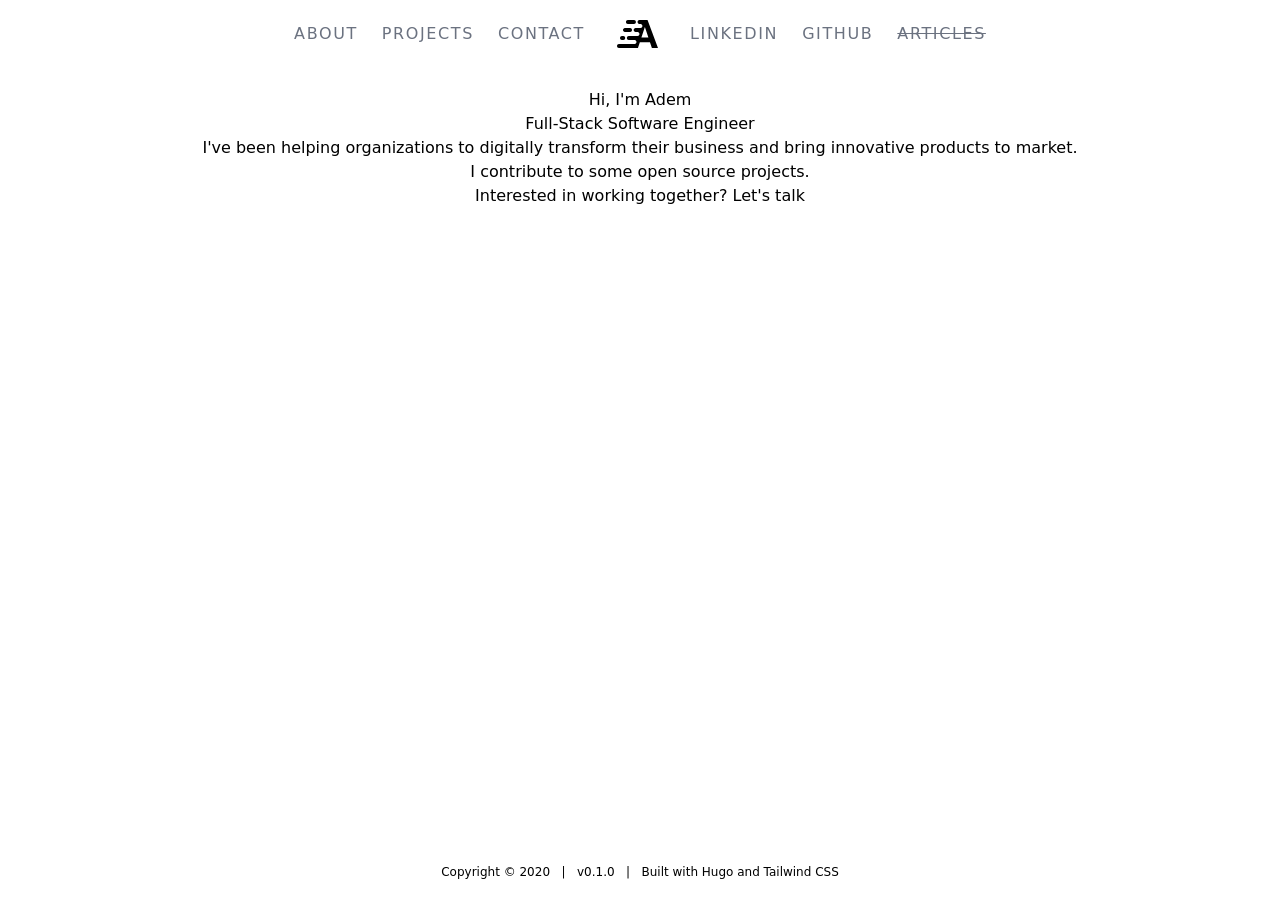
==== index.html @ ebc4188b "v0.1.0" ====
<!doctype html><html lang="en"><head><meta charset="utf-8"><link rel="icon" href="favicon.ico"><meta name="viewport" content="width=device-width,initial-scale=1,minimum-scale=1"><meta name="theme-color" content="#000000"><meta name="description" content="Adem Sabic"><meta name="keywords" content="adem sabic,full stack software developer,about,projects,contact"><title>Adem Sabic</title><link href="https://ademsa.github.io/css/styles.min.f334bb2140cdbf91c5ee153f9a6d416690849685df1a1e7cbfeb115c9ba08951.css" rel="stylesheet"></head><body class="h-screen bg-white flex flex-col"><div class="w-full max-w-7xl mx-auto p-5 bg-transparent flex flex-none text-center"><div class="flex flex-col sm:flex-row items-center mx-auto text-gray-500 md:tracking-widest font-light"><a href="/about" class="mx-3 my-2 sm:my-0 hover:text-black">ABOUT</a>
<a href="/projects" class="mx-3 my-2 sm:my-0 hover:text-black">PROJECTS</a>
<a href="/contact" class="mx-3 my-2 sm:my-0 hover:text-black">CONTACT</a>
<a href="/" class="mx-5 my-4 sm:my-0"><img src="/svg/author.svg" class="h-7"></a>
<a href="https://www.linkedin.com/in/ademsabic" class="mx-3 my-2 sm:my-0 hover:text-black">LINKEDIN</a>
<a href="https://www.github.com/ademsa" class="mx-3 my-2 sm:my-0 hover:text-black">GITHUB</a>
<span class="mx-3 my-2 sm:my-0 line-through">ARTICLES</span></div></div><div id="content" class="w-full mx-auto max-w-7xl flex flex-1"><div class="w-full mx-auto max-w-7xl p-5 bg-transparent flex flex-grow flex-col justify-center items-stretch text-center subpixel-antialiased"><p class="text-5xl sm:text-6xl md:text-8xl font-bold md:-mt-12">Hi, I'm Adem</p><p class="text-3xl font-light mt-5">Full-Stack Software Engineer</p><p class="text-xl font-light mt-5">I've been helping organizations to digitally transform their
business and bring innovative products to market.</p><p class="text-xl font-light mt-5">I contribute to some open source
<a href="/projects" class="font-bold underline">projects</a>.</p><p class="text-xl font-light mt-5">Interested in working together?
<a href="/contact" class="font-bold underline">Let's talk</a></p></div></div><div class="w-full max-w-7xl mx-auto p-5 bg-transparent flex flex-none flex-col text-center"><p class="text-xs">Copyright &copy; 2020 &nbsp; | &nbsp; v0.1.0
&nbsp; | &nbsp; Built with Hugo and Tailwind CSS</p></div></body></html>
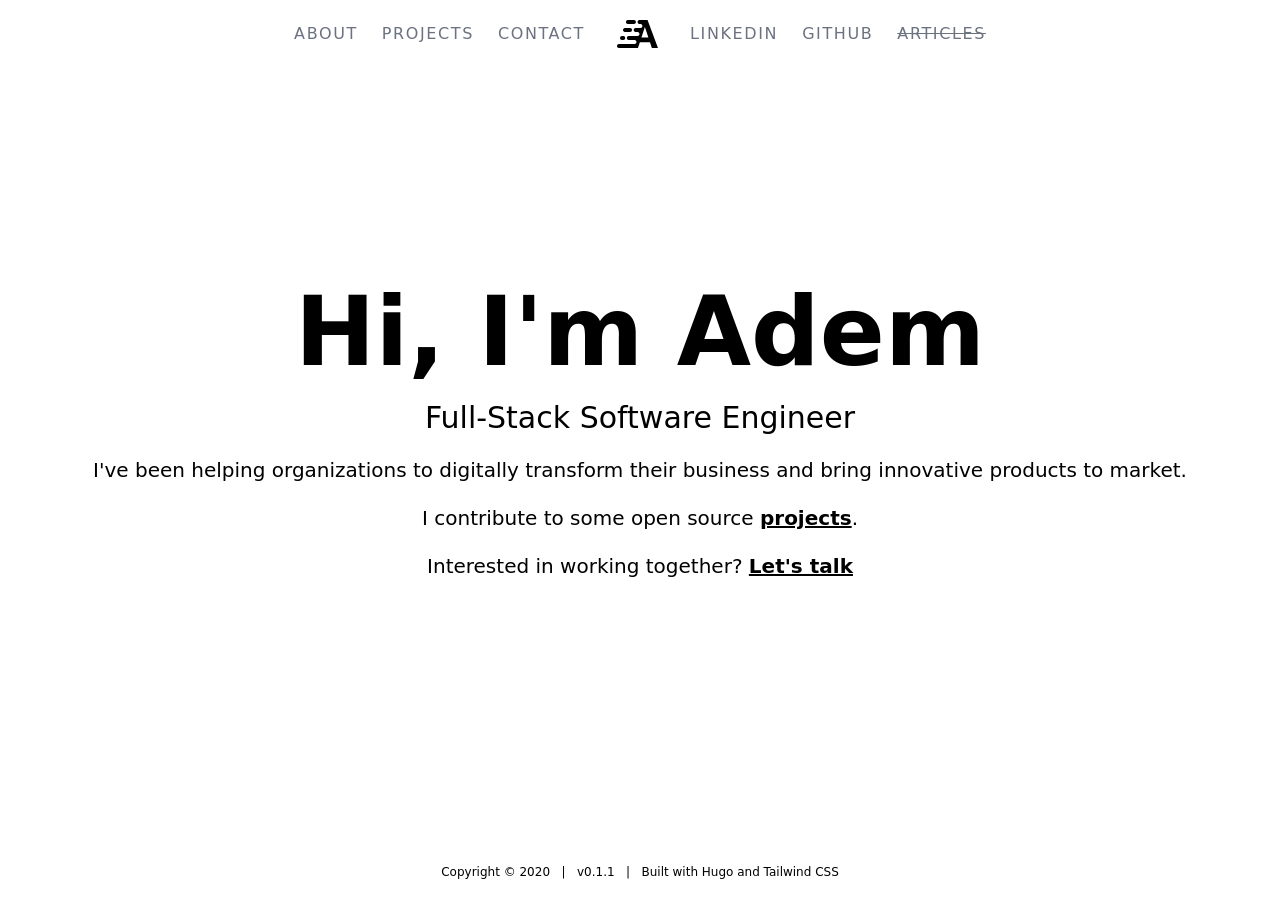
==== commit a1f5fe2b: "v0.1.1" ====
--- a/index.html
+++ b/index.html
@@ -1,4 +1,4 @@
-<!doctype html><html lang="en"><head><meta charset="utf-8"><link rel="icon" href="favicon.ico"><meta name="viewport" content="width=device-width,initial-scale=1,minimum-scale=1"><meta name="theme-color" content="#000000"><meta name="description" content="Adem Sabic"><meta name="keywords" content="adem sabic,full stack software developer,about,projects,contact"><title>Adem Sabic</title><link href="https://ademsa.github.io/css/styles.min.f334bb2140cdbf91c5ee153f9a6d416690849685df1a1e7cbfeb115c9ba08951.css" rel="stylesheet"></head><body class="h-screen bg-white flex flex-col"><div class="w-full max-w-7xl mx-auto p-5 bg-transparent flex flex-none text-center"><div class="flex flex-col sm:flex-row items-center mx-auto text-gray-500 md:tracking-widest font-light"><a href="/about" class="mx-3 my-2 sm:my-0 hover:text-black">ABOUT</a>
+<!doctype html><html lang="en"><head><meta charset="utf-8"><link rel="icon" href="favicon.ico"><meta name="viewport" content="width=device-width,initial-scale=1,minimum-scale=1"><meta name="theme-color" content="#000000"><meta name="description" content="Adem Sabic"><meta name="keywords" content="adem sabic,full stack software developer,about,projects,contact"><title>Adem Sabic</title><link href="https://ademsa.github.io/css/styles.min.e41a51ebc864a9df2d4088678a17743a2b8b5ba1e27aa734ebe67924ce6e226d.css" rel="stylesheet"></head><body class="h-screen bg-white flex flex-col"><div class="w-full max-w-7xl mx-auto p-5 bg-transparent flex flex-none text-center"><div class="flex flex-col sm:flex-row items-center mx-auto text-gray-500 md:tracking-widest font-light"><a href="/about" class="mx-3 my-2 sm:my-0 hover:text-black">ABOUT</a>
 <a href="/projects" class="mx-3 my-2 sm:my-0 hover:text-black">PROJECTS</a>
 <a href="/contact" class="mx-3 my-2 sm:my-0 hover:text-black">CONTACT</a>
 <a href="/" class="mx-5 my-4 sm:my-0"><img src="/svg/author.svg" class="h-7"></a>
@@ -7,5 +7,5 @@
 <span class="mx-3 my-2 sm:my-0 line-through">ARTICLES</span></div></div><div id="content" class="w-full mx-auto max-w-7xl flex flex-1"><div class="w-full mx-auto max-w-7xl p-5 bg-transparent flex flex-grow flex-col justify-center items-stretch text-center subpixel-antialiased"><p class="text-5xl sm:text-6xl md:text-8xl font-bold md:-mt-12">Hi, I'm Adem</p><p class="text-3xl font-light mt-5">Full-Stack Software Engineer</p><p class="text-xl font-light mt-5">I've been helping organizations to digitally transform their
 business and bring innovative products to market.</p><p class="text-xl font-light mt-5">I contribute to some open source
 <a href="/projects" class="font-bold underline">projects</a>.</p><p class="text-xl font-light mt-5">Interested in working together?
-<a href="/contact" class="font-bold underline">Let's talk</a></p></div></div><div class="w-full max-w-7xl mx-auto p-5 bg-transparent flex flex-none flex-col text-center"><p class="text-xs">Copyright &copy; 2020 &nbsp; | &nbsp; v0.1.0
+<a href="/contact" class="font-bold underline">Let's talk</a></p></div></div><div class="w-full max-w-7xl mx-auto p-5 bg-transparent flex flex-none flex-col text-center"><p class="text-xs">Copyright &copy; 2020 &nbsp; | &nbsp; v0.1.1
 &nbsp; | &nbsp; Built with Hugo and Tailwind CSS</p></div></body></html>
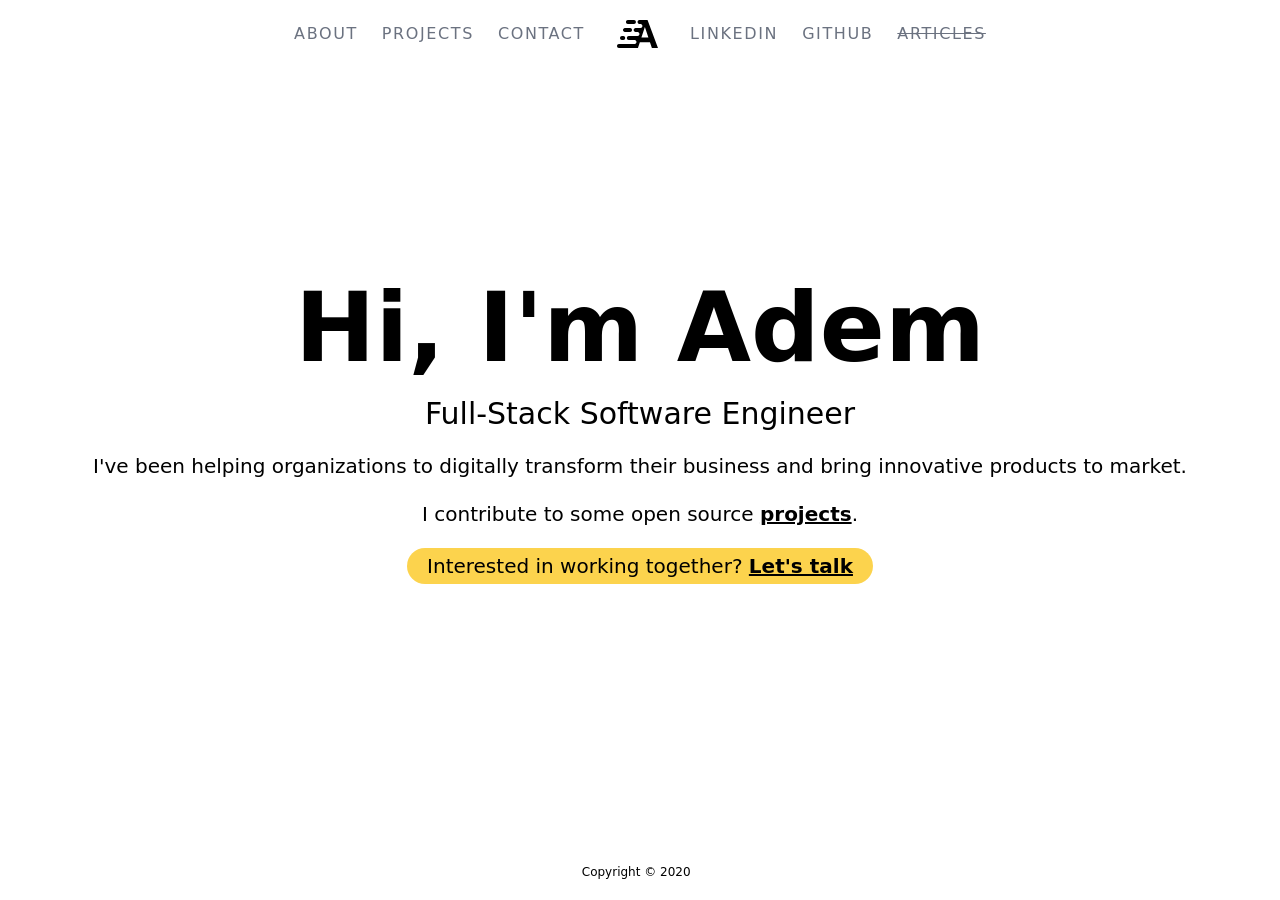
==== commit 955b7018: "UI changes * Simplified footer text * Corrected some bugs related to  responsive design * Other mino" ====
--- a/index.html
+++ b/index.html
@@ -1,11 +1,10 @@
-<!doctype html><html lang="en"><head><meta charset="utf-8"><link rel="icon" href="favicon.ico"><meta name="viewport" content="width=device-width,initial-scale=1,minimum-scale=1"><meta name="theme-color" content="#000000"><meta name="description" content="Adem Sabic"><meta name="keywords" content="adem sabic,full stack software developer,about,projects,contact"><title>Adem Sabic</title><link href="https://ademsa.github.io/css/styles.min.e41a51ebc864a9df2d4088678a17743a2b8b5ba1e27aa734ebe67924ce6e226d.css" rel="stylesheet"></head><body class="h-screen bg-white flex flex-col"><div class="w-full max-w-7xl mx-auto p-5 bg-transparent flex flex-none text-center"><div class="flex flex-col sm:flex-row items-center mx-auto text-gray-500 md:tracking-widest font-light"><a href="/about" class="mx-3 my-2 sm:my-0 hover:text-black">ABOUT</a>
+<!doctype html><html lang="en"><head><meta charset="utf-8"><link rel="icon" href="favicon.ico"><meta name="viewport" content="width=device-width,initial-scale=1,minimum-scale=1"><meta name="theme-color" content="#000000"><meta name="description" content="Adem Sabic"><meta name="keywords" content="adem sabic,full stack software developer,about,projects,contact"><title>Adem Sabic</title><link href="https://ademsa.github.io/css/tw.styles.min.c3ff2c440156705c81fa03c41f39714c414bdad0670f2b4862f71f09943fcbc0.css" rel="stylesheet"><link href="https://ademsa.github.io/css/styles.min.e3b0c44298fc1c149afbf4c8996fb92427ae41e4649b934ca495991b7852b855.css" rel="stylesheet"></head><body class="h-screen bg-white flex flex-col"><div class="w-full mx-auto p-5 bg-transparent text-center"><div class="flex flex-col sm:flex-row items-center justify-center mx-auto text-gray-500 md:tracking-widest font-light"><a href="/about" class="mx-3 my-2 sm:my-0 hover:text-black">ABOUT</a>
 <a href="/projects" class="mx-3 my-2 sm:my-0 hover:text-black">PROJECTS</a>
 <a href="/contact" class="mx-3 my-2 sm:my-0 hover:text-black">CONTACT</a>
-<a href="/" class="mx-5 my-4 sm:my-0"><img src="/svg/author.svg" class="h-7"></a>
+<a href="/" class="mx-5 my-4 sm:my-0"><img src="/svg/author.svg" class="h-7 mx-auto"></a>
 <a href="https://www.linkedin.com/in/ademsabic" class="mx-3 my-2 sm:my-0 hover:text-black">LINKEDIN</a>
 <a href="https://www.github.com/ademsa" class="mx-3 my-2 sm:my-0 hover:text-black">GITHUB</a>
-<span class="mx-3 my-2 sm:my-0 line-through">ARTICLES</span></div></div><div id="content" class="w-full mx-auto max-w-7xl flex flex-1"><div class="w-full mx-auto max-w-7xl p-5 bg-transparent flex flex-grow flex-col justify-center items-stretch text-center subpixel-antialiased"><p class="text-5xl sm:text-6xl md:text-8xl font-bold md:-mt-12">Hi, I'm Adem</p><p class="text-3xl font-light mt-5">Full-Stack Software Engineer</p><p class="text-xl font-light mt-5">I've been helping organizations to digitally transform their
+<span class="mx-3 my-2 sm:my-0 line-through">ARTICLES</span></div></div><div id="content" class="w-full mx-auto flex flex-col flex-grow flex-shrink-0"><div class="w-full mx-auto p-5 bg-transparent flex flex-grow flex-col justify-center items-stretch text-center subpixel-antialiased"><p class="text-5xl sm:text-6xl md:text-8xl font-bold md:-mt-12">Hi, I'm Adem</p><p class="text-3xl font-light mt-5">Full-Stack Software Engineer</p><p class="text-xl font-light mt-5">I've been helping organizations to digitally transform their
 business and bring innovative products to market.</p><p class="text-xl font-light mt-5">I contribute to some open source
-<a href="/projects" class="font-bold underline">projects</a>.</p><p class="text-xl font-light mt-5">Interested in working together?
-<a href="/contact" class="font-bold underline">Let's talk</a></p></div></div><div class="w-full max-w-7xl mx-auto p-5 bg-transparent flex flex-none flex-col text-center"><p class="text-xs">Copyright &copy; 2020 &nbsp; | &nbsp; v0.1.1
-&nbsp; | &nbsp; Built with Hugo and Tailwind CSS</p></div></body></html>+<a href="/projects" class="font-bold underline">projects</a>.</p><p class="text-xl font-light mt-5 px-5 py-1 bg-yellow-300 rounded-full max-w-prose mx-auto">Interested in working together?
+<a href="/contact" class="font-bold underline">Let's talk</a></p></div></div><div class="w-full mx-auto p-5 bg-transparent text-center"><p class="text-xs">Copyright &copy; 2020 &nbsp;</p></div></body></html>
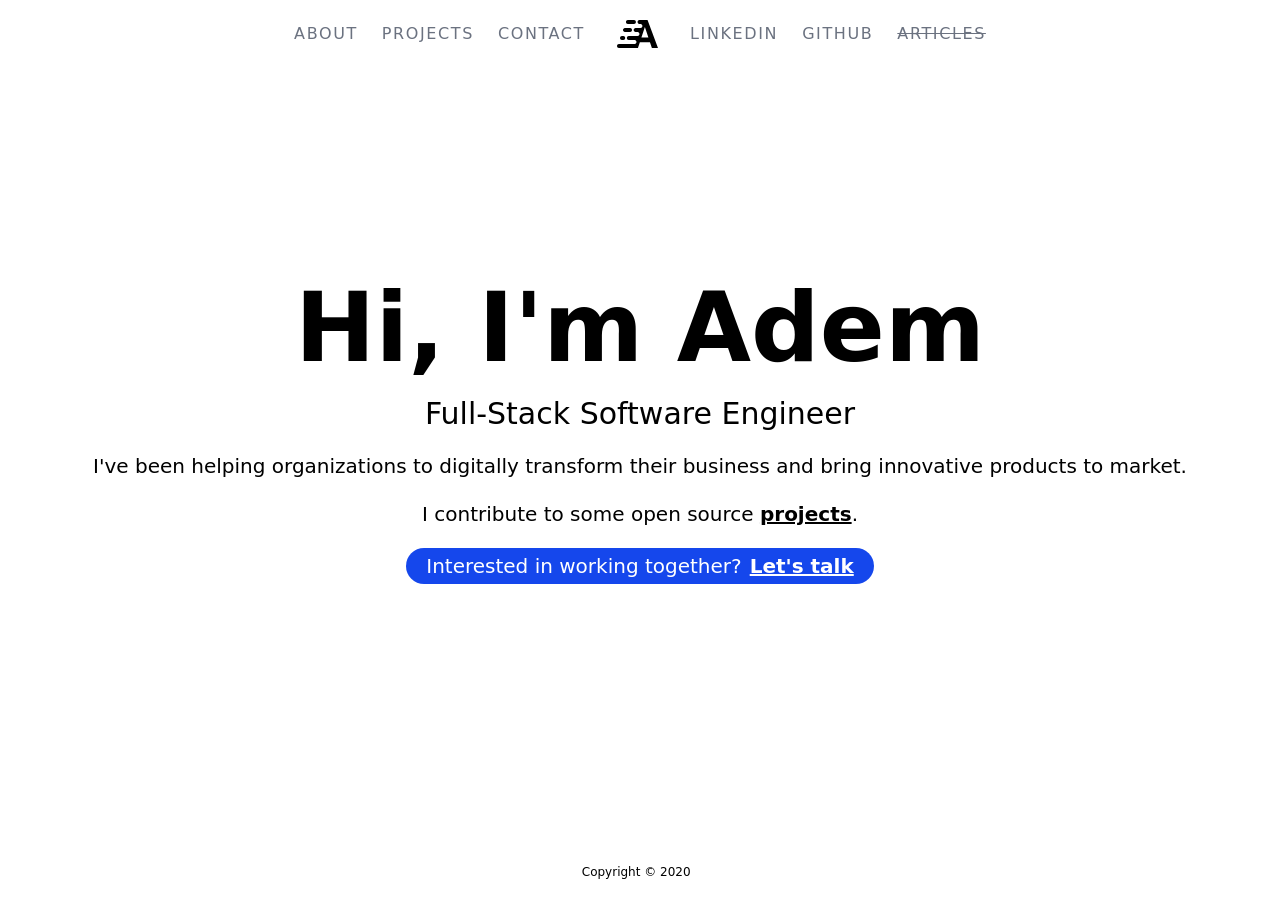
==== commit 24b3cea7: "Updated responsive design and modified color scheme" ====
--- a/index.html
+++ b/index.html
@@ -1,4 +1,4 @@
-<!doctype html><html lang="en"><head><meta charset="utf-8"><link rel="icon" href="favicon.ico"><meta name="viewport" content="width=device-width,initial-scale=1,minimum-scale=1"><meta name="theme-color" content="#000000"><meta name="description" content="Adem Sabic"><meta name="keywords" content="adem sabic,full stack software developer,about,projects,contact"><title>Adem Sabic</title><link href="https://ademsa.github.io/css/tw.styles.min.c3ff2c440156705c81fa03c41f39714c414bdad0670f2b4862f71f09943fcbc0.css" rel="stylesheet"><link href="https://ademsa.github.io/css/styles.min.e3b0c44298fc1c149afbf4c8996fb92427ae41e4649b934ca495991b7852b855.css" rel="stylesheet"></head><body class="h-screen bg-white flex flex-col"><div class="w-full mx-auto p-5 bg-transparent text-center"><div class="flex flex-col sm:flex-row items-center justify-center mx-auto text-gray-500 md:tracking-widest font-light"><a href="/about" class="mx-3 my-2 sm:my-0 hover:text-black">ABOUT</a>
+<!doctype html><html lang="en"><head><meta charset="utf-8"><link rel="icon" href="favicon.ico"><meta name="viewport" content="width=device-width,initial-scale=1,minimum-scale=1"><meta name="theme-color" content="#000000"><meta name="description" content="Adem Sabic"><meta name="keywords" content="adem sabic,full stack software developer,about,projects,contact"><title>Adem Sabic</title><link href="https://ademsa.github.io/css/tw.styles.min.3030c58d78eedfcda4813476cc3790a5efa96cae9b5388434ad31d24d6999065.css" rel="stylesheet"><link href="https://ademsa.github.io/css/styles.min.e3b0c44298fc1c149afbf4c8996fb92427ae41e4649b934ca495991b7852b855.css" rel="stylesheet"></head><body class="h-screen bg-white flex flex-col"><div class="w-full mx-auto p-5 bg-transparent text-center"><div class="flex flex-col sm:flex-row items-center justify-center mx-auto text-gray-500 md:tracking-widest font-light"><a href="/about" class="mx-3 my-2 sm:my-0 hover:text-black">ABOUT</a>
 <a href="/projects" class="mx-3 my-2 sm:my-0 hover:text-black">PROJECTS</a>
 <a href="/contact" class="mx-3 my-2 sm:my-0 hover:text-black">CONTACT</a>
 <a href="/" class="mx-5 my-4 sm:my-0"><img src="/svg/author.svg" class="h-7 mx-auto"></a>
@@ -6,5 +6,5 @@
 <a href="https://www.github.com/ademsa" class="mx-3 my-2 sm:my-0 hover:text-black">GITHUB</a>
 <span class="mx-3 my-2 sm:my-0 line-through">ARTICLES</span></div></div><div id="content" class="w-full mx-auto flex flex-col flex-grow flex-shrink-0"><div class="w-full mx-auto p-5 bg-transparent flex flex-grow flex-col justify-center items-stretch text-center subpixel-antialiased"><p class="text-5xl sm:text-6xl md:text-8xl font-bold md:-mt-12">Hi, I'm Adem</p><p class="text-3xl font-light mt-5">Full-Stack Software Engineer</p><p class="text-xl font-light mt-5">I've been helping organizations to digitally transform their
 business and bring innovative products to market.</p><p class="text-xl font-light mt-5">I contribute to some open source
-<a href="/projects" class="font-bold underline">projects</a>.</p><p class="text-xl font-light mt-5 px-5 py-1 bg-yellow-300 rounded-full max-w-prose mx-auto">Interested in working together?
-<a href="/contact" class="font-bold underline">Let's talk</a></p></div></div><div class="w-full mx-auto p-5 bg-transparent text-center"><p class="text-xs">Copyright &copy; 2020 &nbsp;</p></div></body></html>+<a href="/projects" class="font-bold underline">projects</a>.</p><p class="sm:text-base md:text-xl font-light mt-5 px-5 py-1 bg-primary text-white rounded-full max-w-prose mx-auto flex flex-wrap justify-center"><span>Interested in working together?</span>
+<a href="/contact" class="ml-2 font-bold underline">Let's talk</a></p></div></div><div class="w-full mx-auto p-5 bg-transparent text-center"><p class="text-xs">Copyright &copy; 2020 &nbsp;</p></div></body></html>
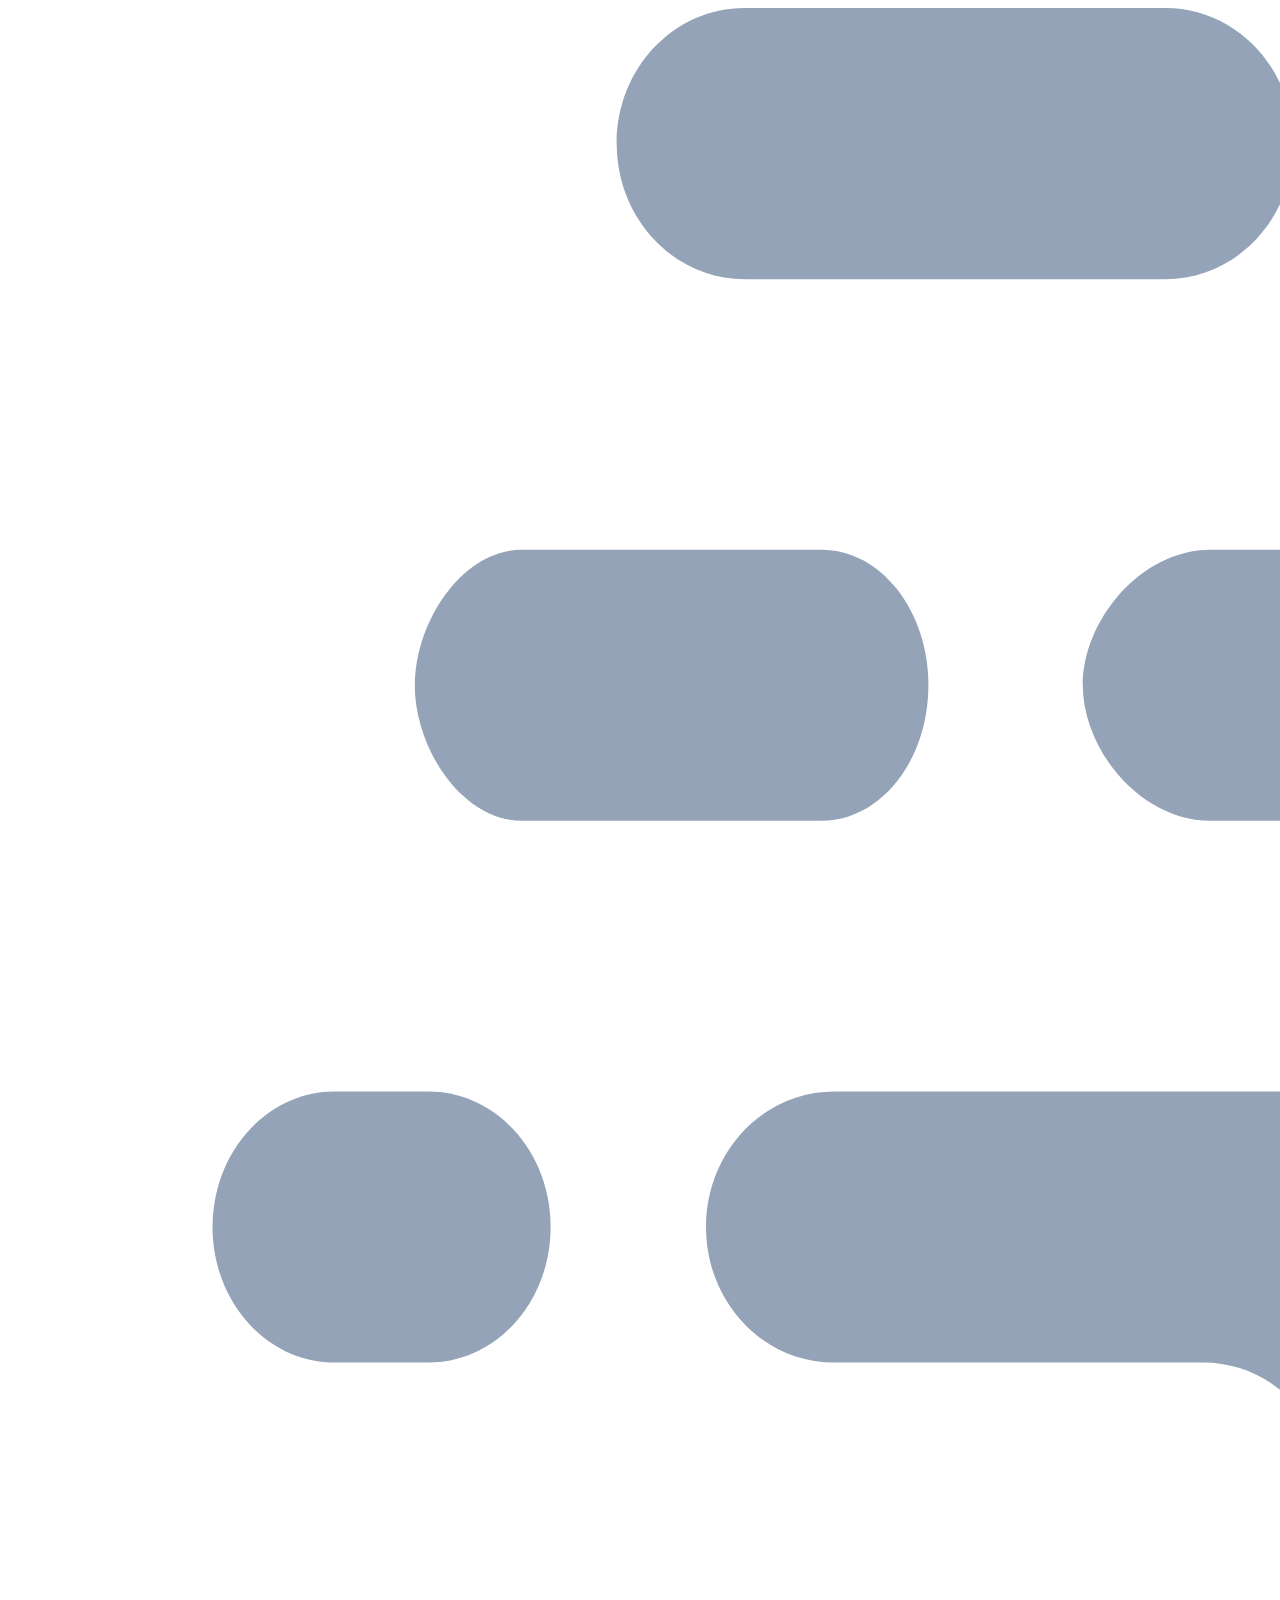
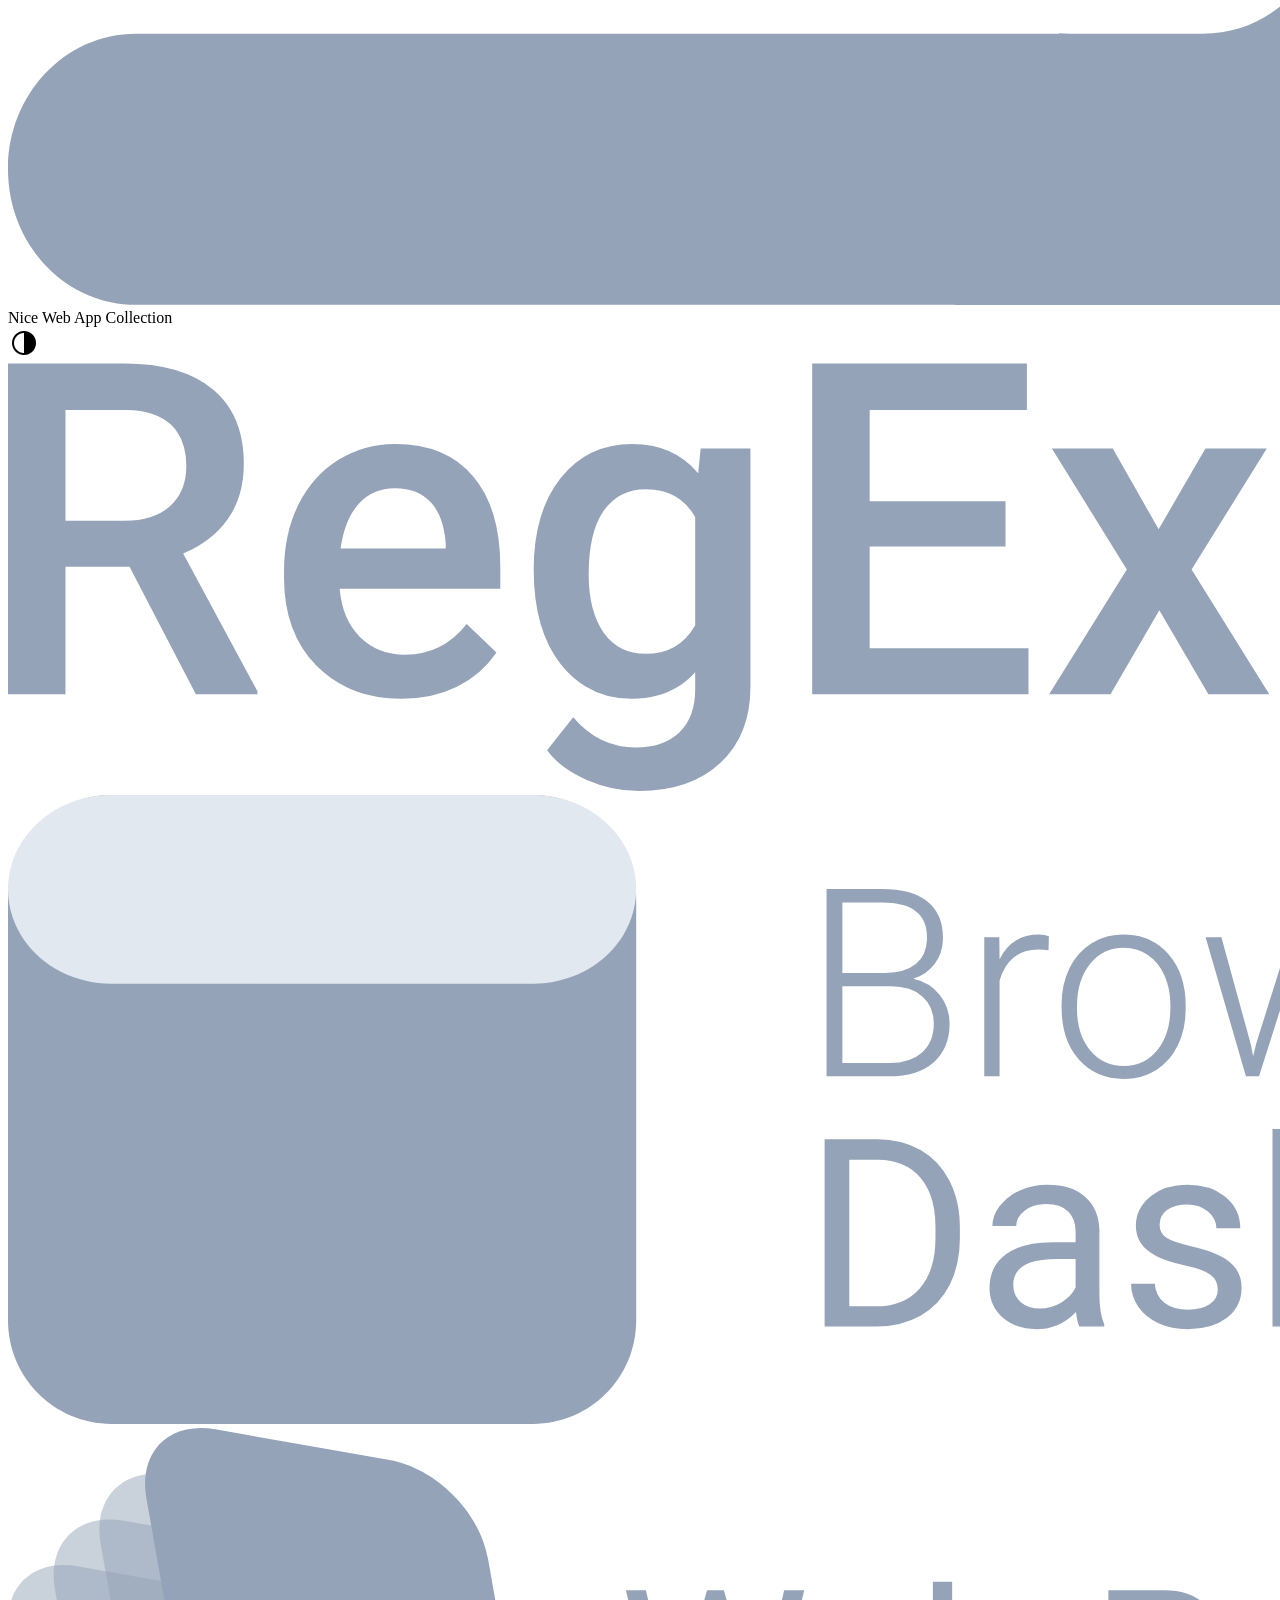
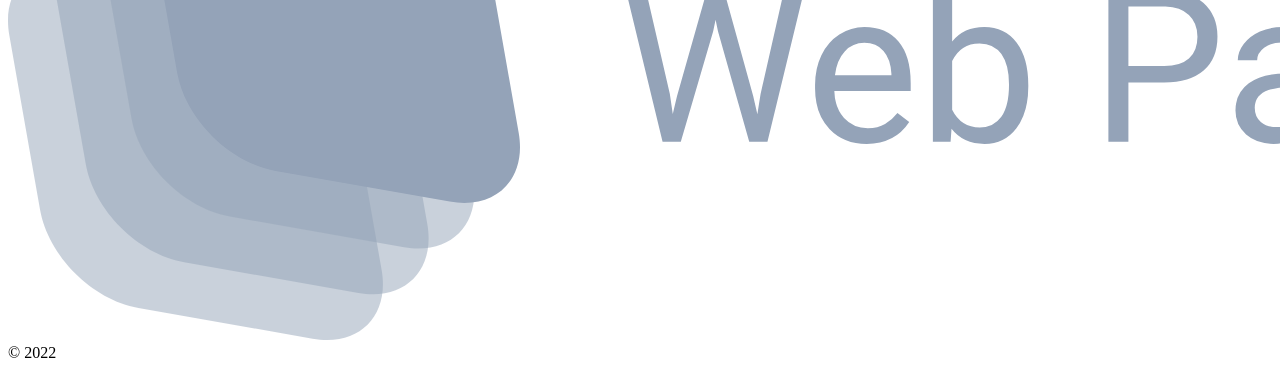
==== commit cc5d7cd3: "1.0.0" ====
--- a/index.html
+++ b/index.html
@@ -1,10 +1 @@
-<!doctype html><html lang="en"><head><meta charset="utf-8"><link rel="icon" href="favicon.ico"><meta name="viewport" content="width=device-width,initial-scale=1,minimum-scale=1"><meta name="theme-color" content="#000000"><meta name="description" content="Adem Sabic"><meta name="keywords" content="adem sabic,full stack software developer,about,projects,contact"><title>Adem Sabic</title><link href="https://ademsa.github.io/css/tw.styles.min.3030c58d78eedfcda4813476cc3790a5efa96cae9b5388434ad31d24d6999065.css" rel="stylesheet"><link href="https://ademsa.github.io/css/styles.min.e3b0c44298fc1c149afbf4c8996fb92427ae41e4649b934ca495991b7852b855.css" rel="stylesheet"></head><body class="h-screen bg-white flex flex-col"><div class="w-full mx-auto p-5 bg-transparent text-center"><div class="flex flex-col sm:flex-row items-center justify-center mx-auto text-gray-500 md:tracking-widest font-light"><a href="/about" class="mx-3 my-2 sm:my-0 hover:text-black">ABOUT</a>
-<a href="/projects" class="mx-3 my-2 sm:my-0 hover:text-black">PROJECTS</a>
-<a href="/contact" class="mx-3 my-2 sm:my-0 hover:text-black">CONTACT</a>
-<a href="/" class="mx-5 my-4 sm:my-0"><img src="/svg/author.svg" class="h-7 mx-auto"></a>
-<a href="https://www.linkedin.com/in/ademsabic" class="mx-3 my-2 sm:my-0 hover:text-black">LINKEDIN</a>
-<a href="https://www.github.com/ademsa" class="mx-3 my-2 sm:my-0 hover:text-black">GITHUB</a>
-<span class="mx-3 my-2 sm:my-0 line-through">ARTICLES</span></div></div><div id="content" class="w-full mx-auto flex flex-col flex-grow flex-shrink-0"><div class="w-full mx-auto p-5 bg-transparent flex flex-grow flex-col justify-center items-stretch text-center subpixel-antialiased"><p class="text-5xl sm:text-6xl md:text-8xl font-bold md:-mt-12">Hi, I'm Adem</p><p class="text-3xl font-light mt-5">Full-Stack Software Engineer</p><p class="text-xl font-light mt-5">I've been helping organizations to digitally transform their
-business and bring innovative products to market.</p><p class="text-xl font-light mt-5">I contribute to some open source
-<a href="/projects" class="font-bold underline">projects</a>.</p><p class="sm:text-base md:text-xl font-light mt-5 px-5 py-1 bg-primary text-white rounded-full max-w-prose mx-auto flex flex-wrap justify-center"><span>Interested in working together?</span>
-<a href="/contact" class="ml-2 font-bold underline">Let's talk</a></p></div></div><div class="w-full mx-auto p-5 bg-transparent text-center"><p class="text-xs">Copyright &copy; 2020 &nbsp;</p></div></body></html>+<!doctype html><html lang=en><head><meta charset=utf-8><link rel=icon href=/favicon.ico><meta name=viewport content="width=device-width,initial-scale=1,minimum-scale=1"><meta name=theme-color content="#000000"><meta name=description content="Nice Web App"><meta name=keywords content="nice web app,collection of useful apps"><title>Nice Web App</title><link rel=stylesheet href=https://niceweb.app/style.css><link defer rel=stylesheet href=/css/line-awesome.min.css><script defer src=/js/darkmode.js></script></head><body class="h-screen w-screen flex flex-col bg-slate-50 text-slate-700 dark:bg-slate-800 dark:text-slate-50"><div class="flex flex-row text-left"><a href=https://ademsabic.com class="basis-1/3 pl-5 pt-5"><img src=/svg/logo.svg class="w-8 object-center inline"></a><div class="basis-1/3 pt-5 text-center text-xl sm:text-3xl font-extralight bg-clip-text text-transparent bg-gradient-to-r from-emerald-500 to-green-500">Nice Web App Collection</div><div class="basis-1/3 text-right"><i class="las la-2x la-adjust text-slate-400 cursor-pointer hover:text-slate-600 hover:dark:text-emerald-400 mr-5 mt-5" onclick=switchMode()></i></div></div><div id=content class=grow><div class="h-full flex flex-row content-center justify-center align-middle"><div class="w-96 text-center self-center p-10"><a href=https://niceweb.app/regex360 target=_blank><img src=/svg/regex360.svg></a></div><div class="w-96 text-center self-center p-10"><a href=https://niceweb.app/browser-dashboard target=_blank><img src=/svg/browser-dashboard.svg></a></div><div class="w-96 text-center self-center p-10"><a href=https://niceweb.app/web-page-data target=_blank><img src=/svg/web-page-data.svg></a></div></div></div><div class="flex flex-row text-center"><div class="block basis-full text-center pb-5 text-base"><div class="text-sm text-slate-400 pr-2"><span class=inline>&copy; 2022</span></div></div></div></body></html>
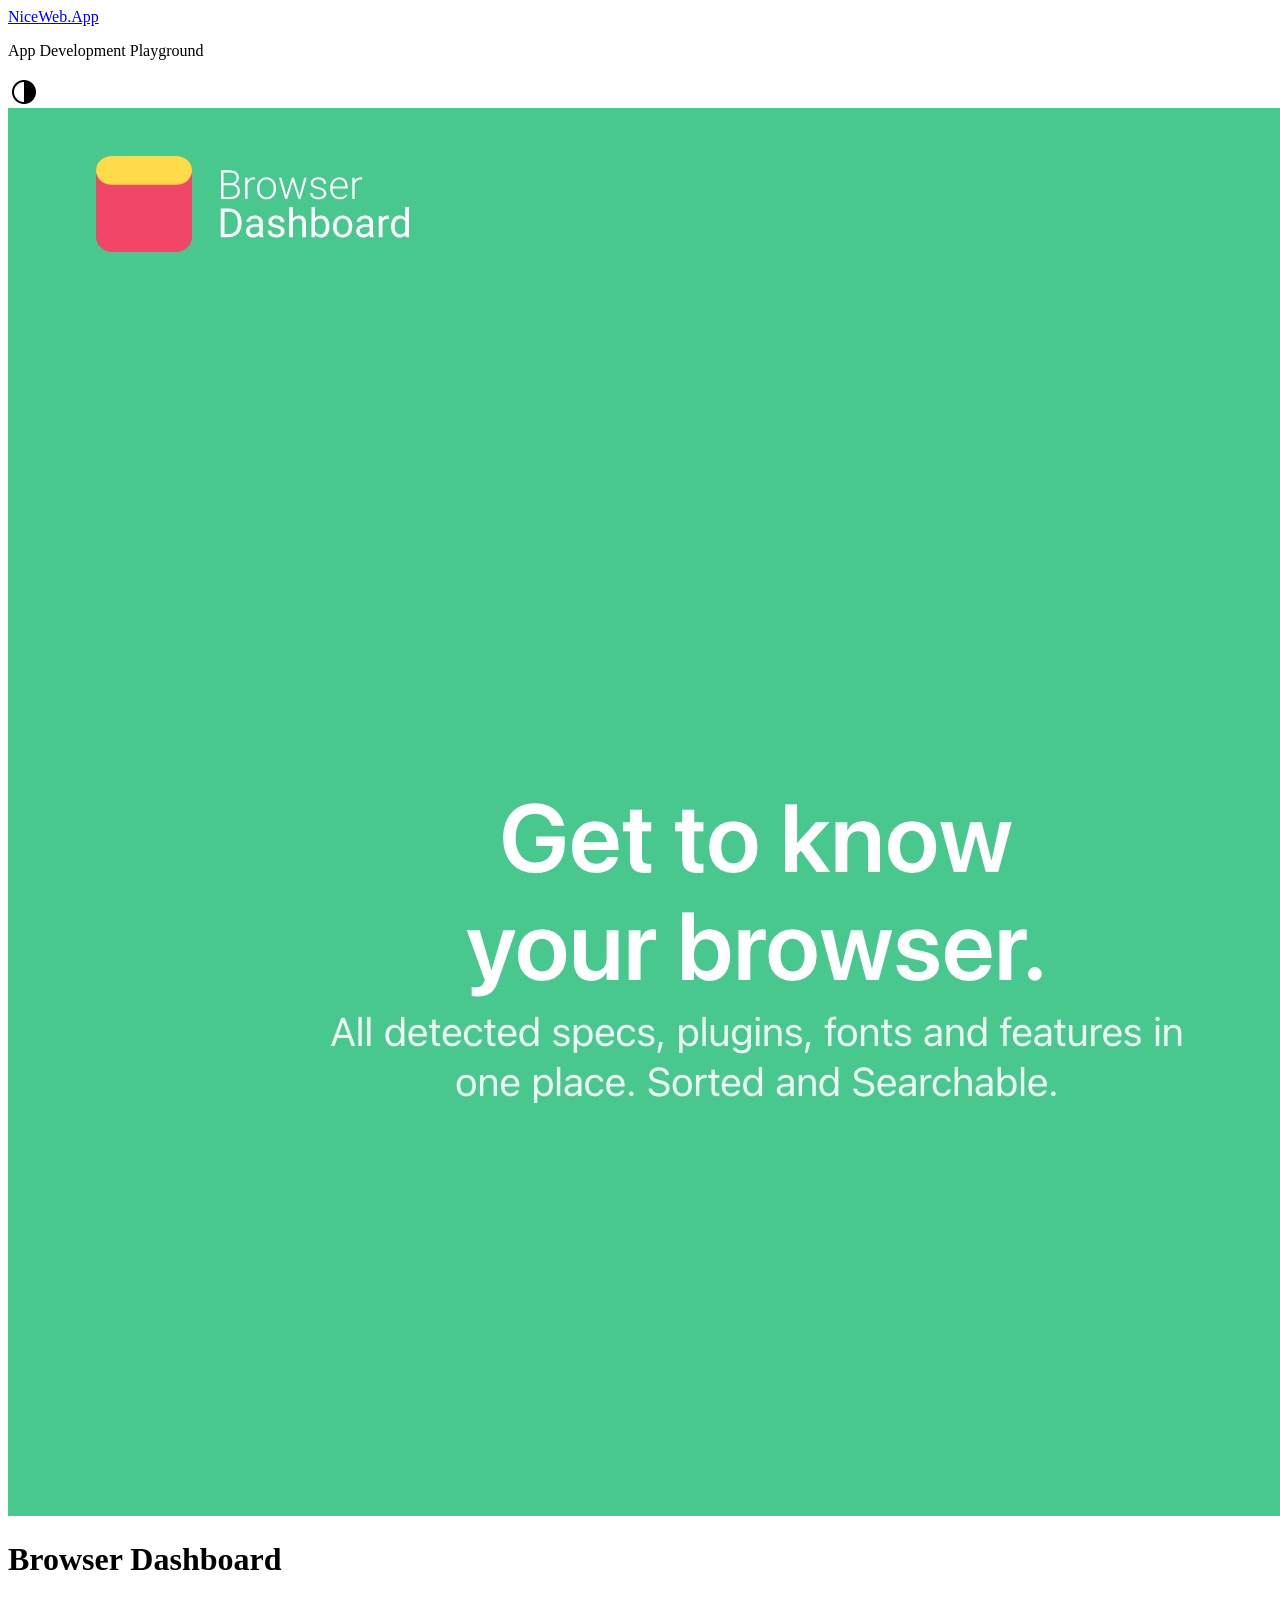
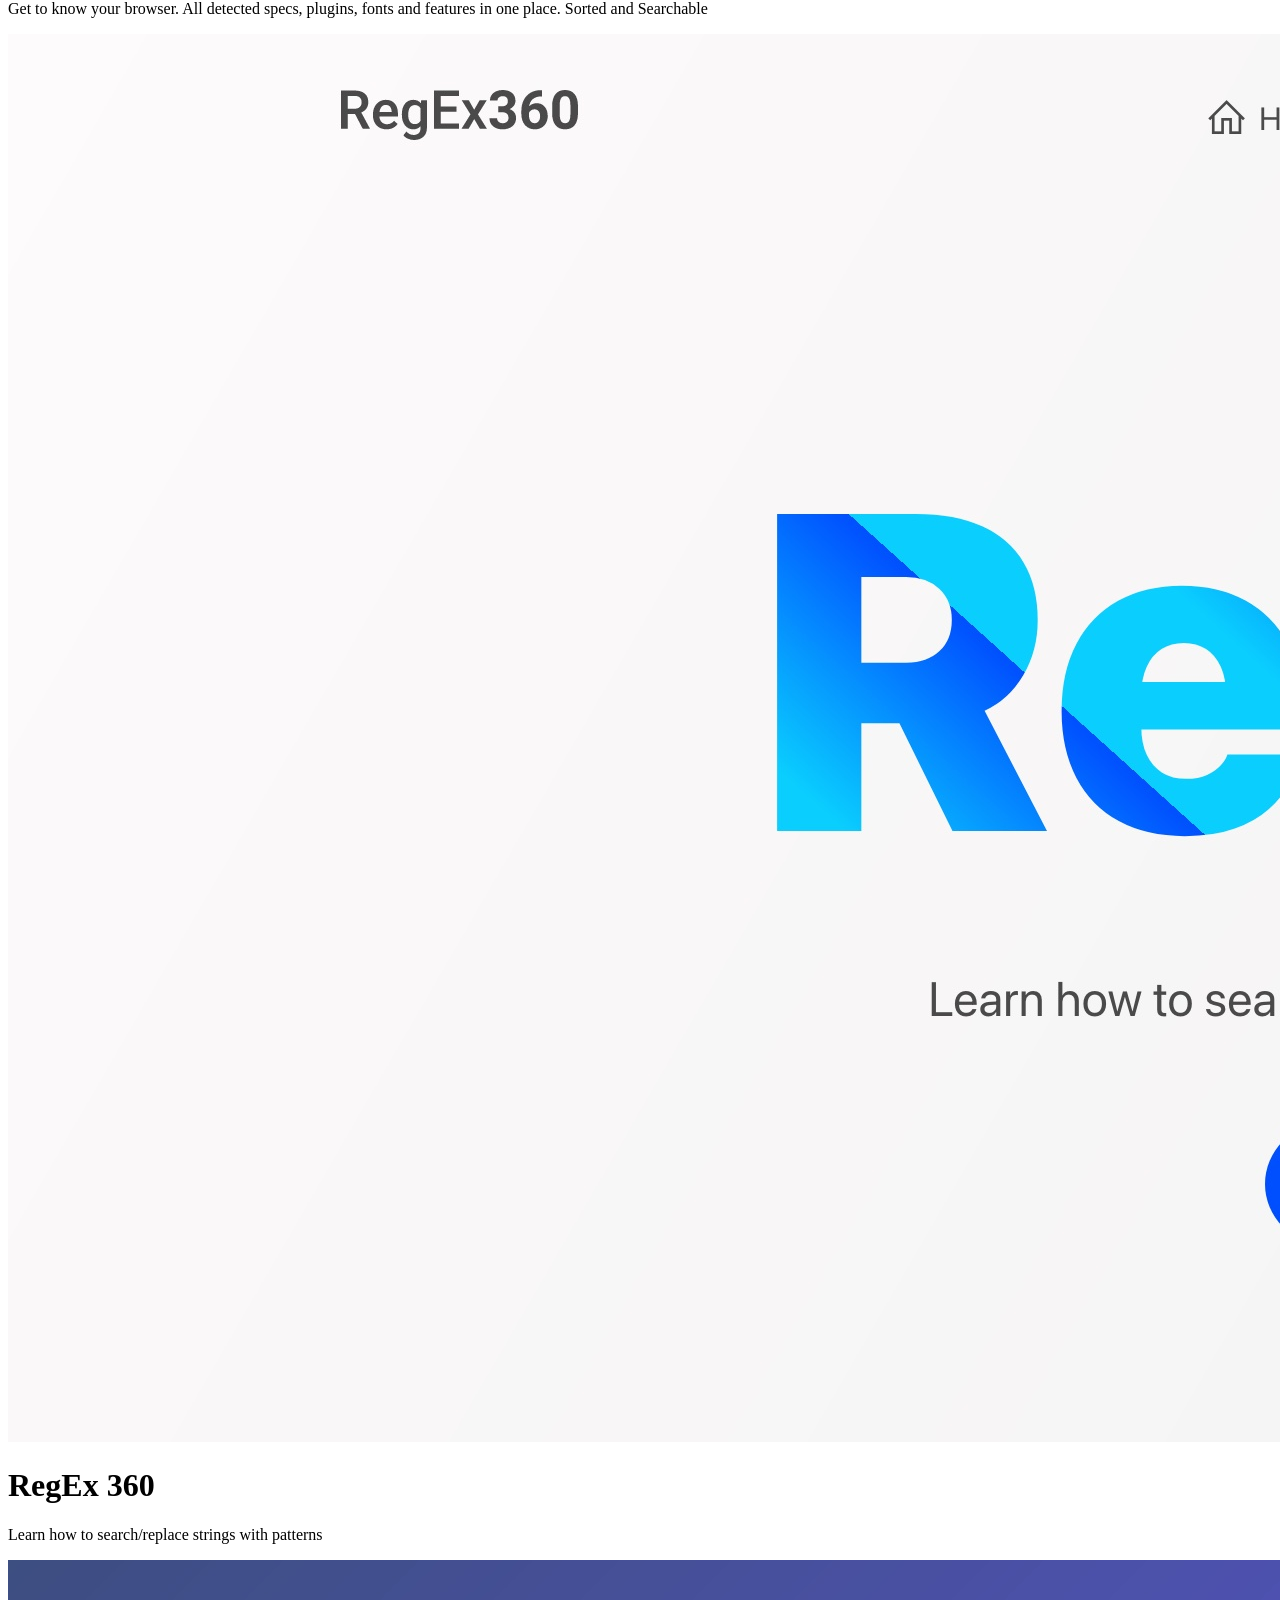
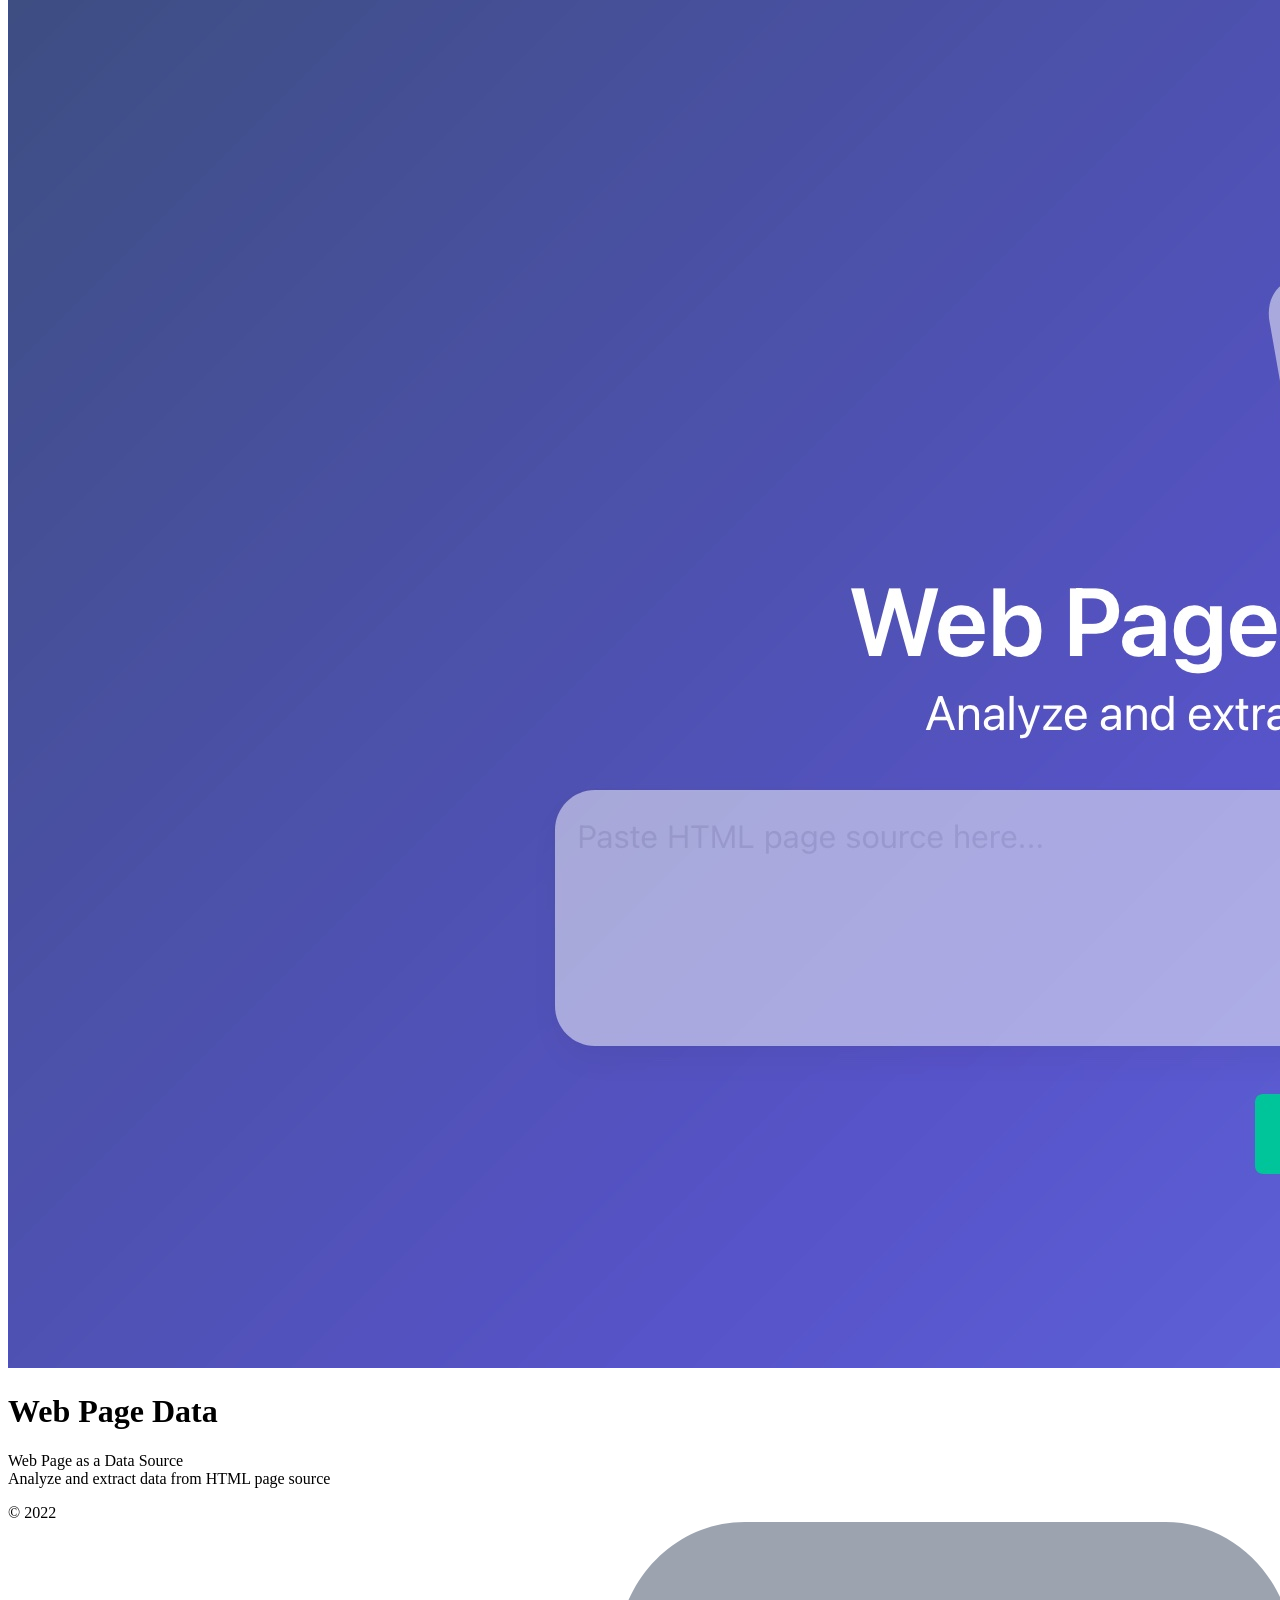
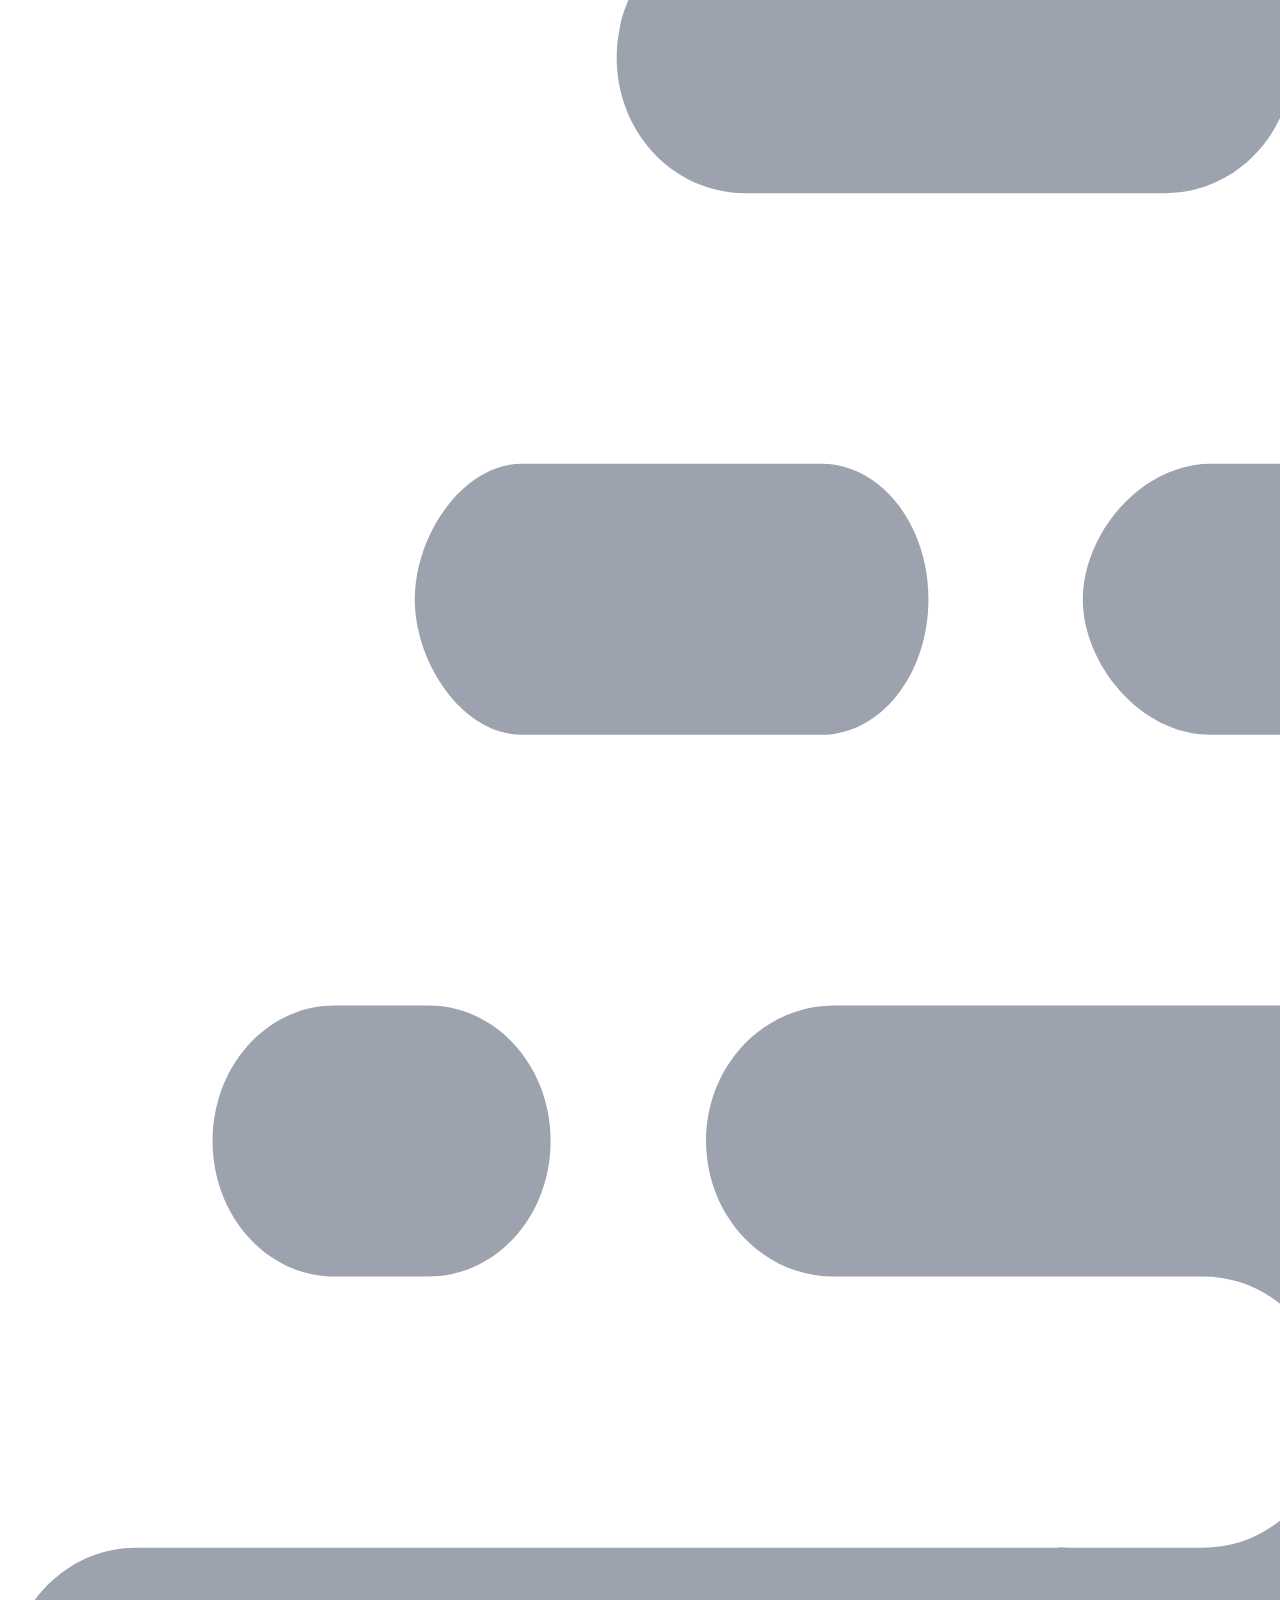
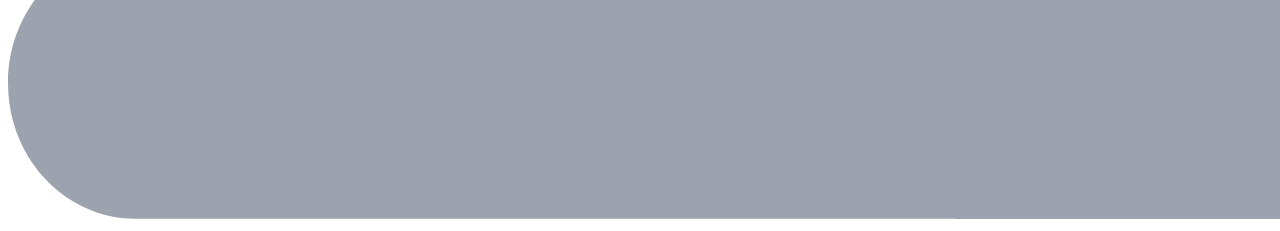
==== commit 91a50caf: "1.0.1" ====
--- a/index.html
+++ b/index.html
@@ -1 +1,2 @@
-<!doctype html><html lang=en><head><meta charset=utf-8><link rel=icon href=/favicon.ico><meta name=viewport content="width=device-width,initial-scale=1,minimum-scale=1"><meta name=theme-color content="#000000"><meta name=description content="Nice Web App"><meta name=keywords content="nice web app,collection of useful apps"><title>Nice Web App</title><link rel=stylesheet href=https://niceweb.app/style.css><link defer rel=stylesheet href=/css/line-awesome.min.css><script defer src=/js/darkmode.js></script></head><body class="h-screen w-screen flex flex-col bg-slate-50 text-slate-700 dark:bg-slate-800 dark:text-slate-50"><div class="flex flex-row text-left"><a href=https://ademsabic.com class="basis-1/3 pl-5 pt-5"><img src=/svg/logo.svg class="w-8 object-center inline"></a><div class="basis-1/3 pt-5 text-center text-xl sm:text-3xl font-extralight bg-clip-text text-transparent bg-gradient-to-r from-emerald-500 to-green-500">Nice Web App Collection</div><div class="basis-1/3 text-right"><i class="las la-2x la-adjust text-slate-400 cursor-pointer hover:text-slate-600 hover:dark:text-emerald-400 mr-5 mt-5" onclick=switchMode()></i></div></div><div id=content class=grow><div class="h-full flex flex-row content-center justify-center align-middle"><div class="w-96 text-center self-center p-10"><a href=https://niceweb.app/regex360 target=_blank><img src=/svg/regex360.svg></a></div><div class="w-96 text-center self-center p-10"><a href=https://niceweb.app/browser-dashboard target=_blank><img src=/svg/browser-dashboard.svg></a></div><div class="w-96 text-center self-center p-10"><a href=https://niceweb.app/web-page-data target=_blank><img src=/svg/web-page-data.svg></a></div></div></div><div class="flex flex-row text-center"><div class="block basis-full text-center pb-5 text-base"><div class="text-sm text-slate-400 pr-2"><span class=inline>&copy; 2022</span></div></div></div></body></html>+<!doctype html><html lang=en><head><meta charset=utf-8><link rel=icon href=/favicon.ico><meta name=viewport content="width=device-width,initial-scale=1,minimum-scale=1"><meta name=theme-color content="#000000"><meta name=description content="Nice Web App"><meta name=keywords content="nice web app,collection of useful apps"><title>Nice Web App</title><link rel=stylesheet href=https://niceweb.app/style.css><link defer rel=stylesheet href=/css/line-awesome.min.css><script defer src=/js/darkmode.js></script></head><body class="h-screen w-screen flex flex-col bg-slate-50 text-black dark:bg-black dark:text-white"><div class="flex flex-row grow-0 text-left p-5"><div class="basis-1/2 text-black dark:text-white"><a href=https://niceweb.app class="font-black text-2xl">NiceWeb.App</a><p class="font-light text-base">App Development Playground</p></div><div class="basis-1/2 text-right"><i class="las la-2x la-adjust text-gray-400 dark:text-white cursor-pointer hover:text-gray-600 hover:dark:text-gray-400" onclick=switchMode()></i></div></div><div id=content class=grow><div class="flex h-full"><div class="flex flex-col md:flex-row px-10 grow gap-12 justify-center content-center items-center"><div class="w-full md:w-1/3 md:h-80 rounded-2xl transform transition-all hover:scale-105 bg-yellow-400 shadow-md overflow-hidden"><a href=https://niceweb.app/browser-dashboard target=_blank class=w-full><img src=/img/browser-dashboard.jpg class="w-full object-cover rounded-t-xl"></a><div class=p-5><h1 class="uppercase tracking-wider text-md font-light mb-3 text-black">Browser Dashboard</h1><p class="text-sm font-light text-black">Get to know your browser. All detected specs, plugins, fonts and
+features in one place. Sorted and Searchable</p></div></div><div class="w-full md:w-1/3 md:h-80 rounded-2xl transform transition-all hover:scale-105 bg-blue-700 shadow-md overflow-hidden"><a href=https://niceweb.app/regex360 target=_blank class=w-full><img src=/img/regex-360.jpg class="w-full object-cover rounded-t-xl"></a><div class=p-5><h1 class="uppercase tracking-wider text-md font-light mb-3 text-white">RegEx 360</h1><p class="text-sm font-light text-white">Learn how to search/replace strings with patterns</p></div></div><div class="w-full md:w-1/3 md:h-80 rounded-2xl transform transition-all hover:scale-105 bg-green-500 shadow-md overflow-hidden"><a href=https://niceweb.app/web-page-data target=_blank class=w-full><img src=/img/web-page-data.jpg class="w-full object-cover rounded-t-xl"></a><div class=p-5><h1 class="uppercase tracking-wider text-md font-light mb-3 text-white">Web Page Data</h1><p class="text-sm font-light text-white">Web Page as a Data Source<br>Analyze and extract data from HTML page source</p></div></div></div></div></div><div class="flex flex-row grow-0 p-5"><div class=basis-1/2><div class="text-sm text-gray-400 pt-2"><span class=inline>&copy; 2022</span></div></div><div class="basis-1/2 text-right"><a href=https://ademsabic.com class=basis-1/3><img src=/svg/logo.svg class="w-8 object-center inline"></a></div></div></body></html>
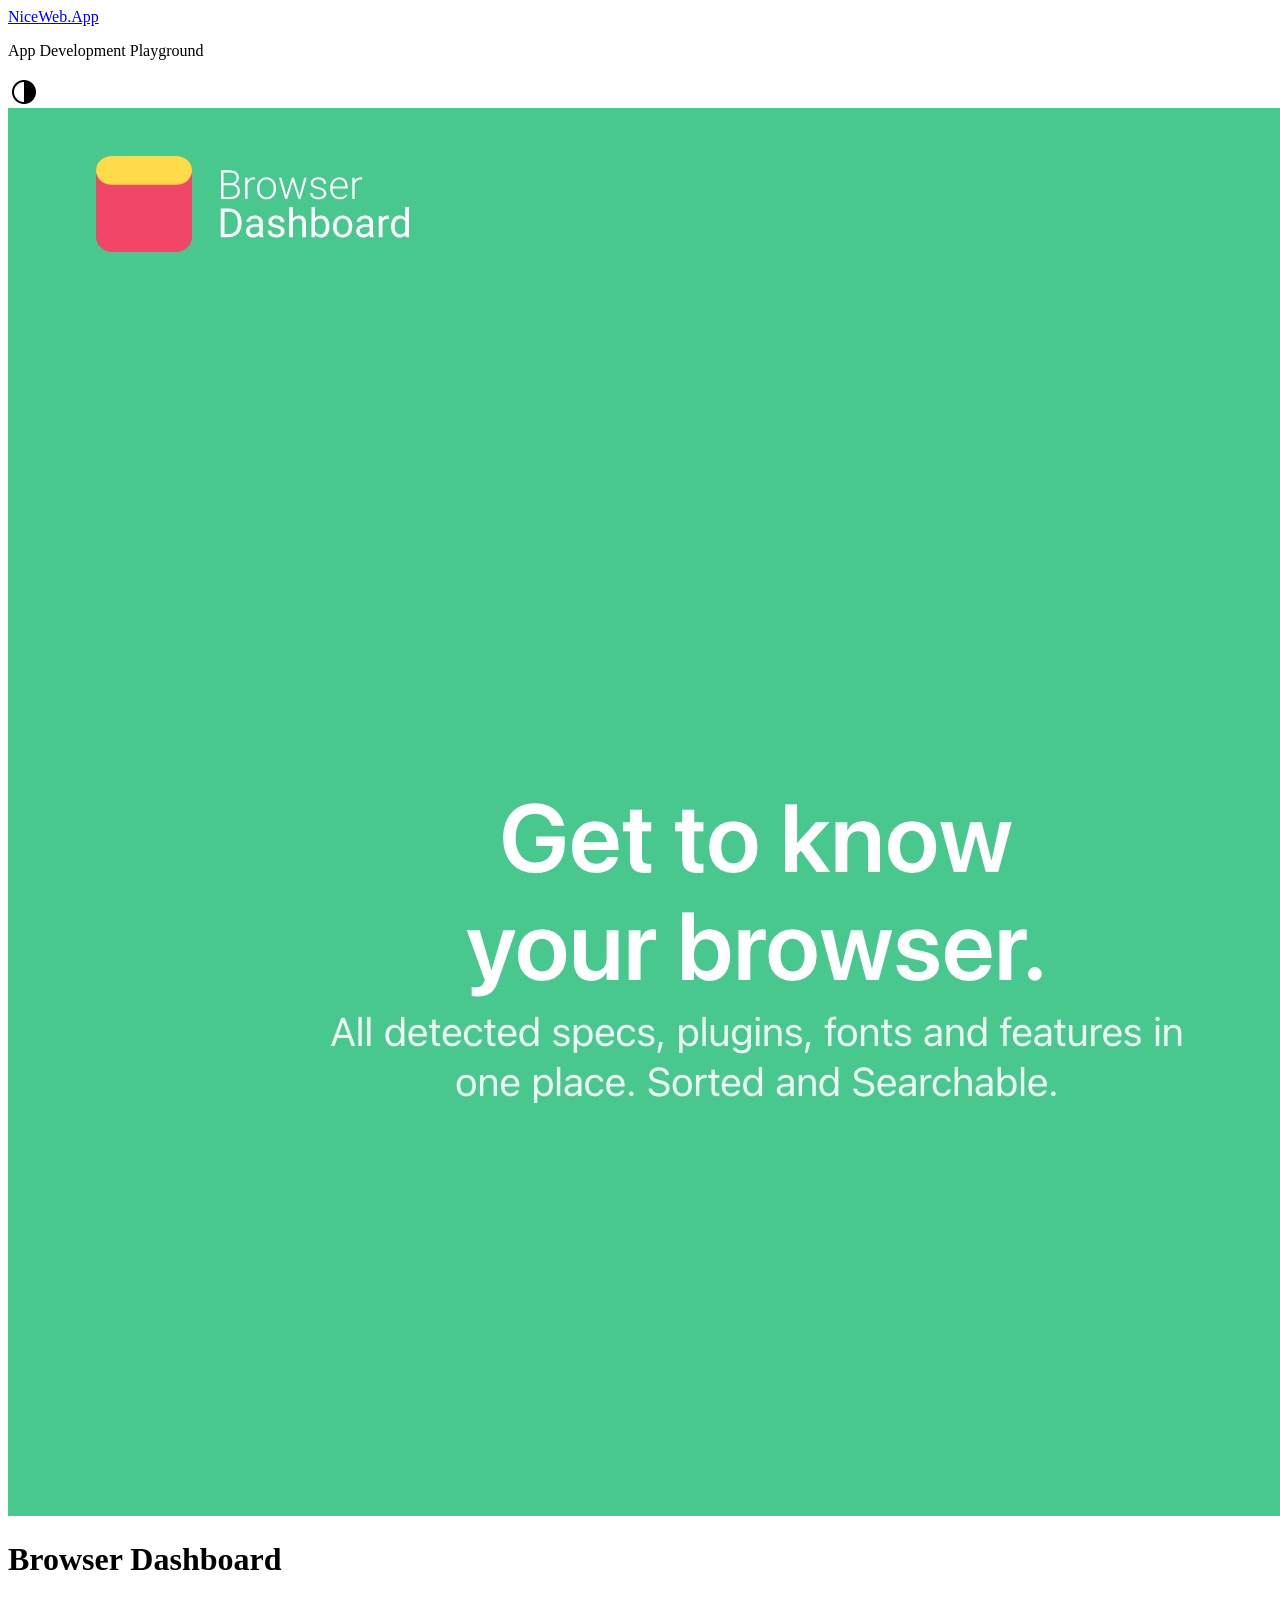
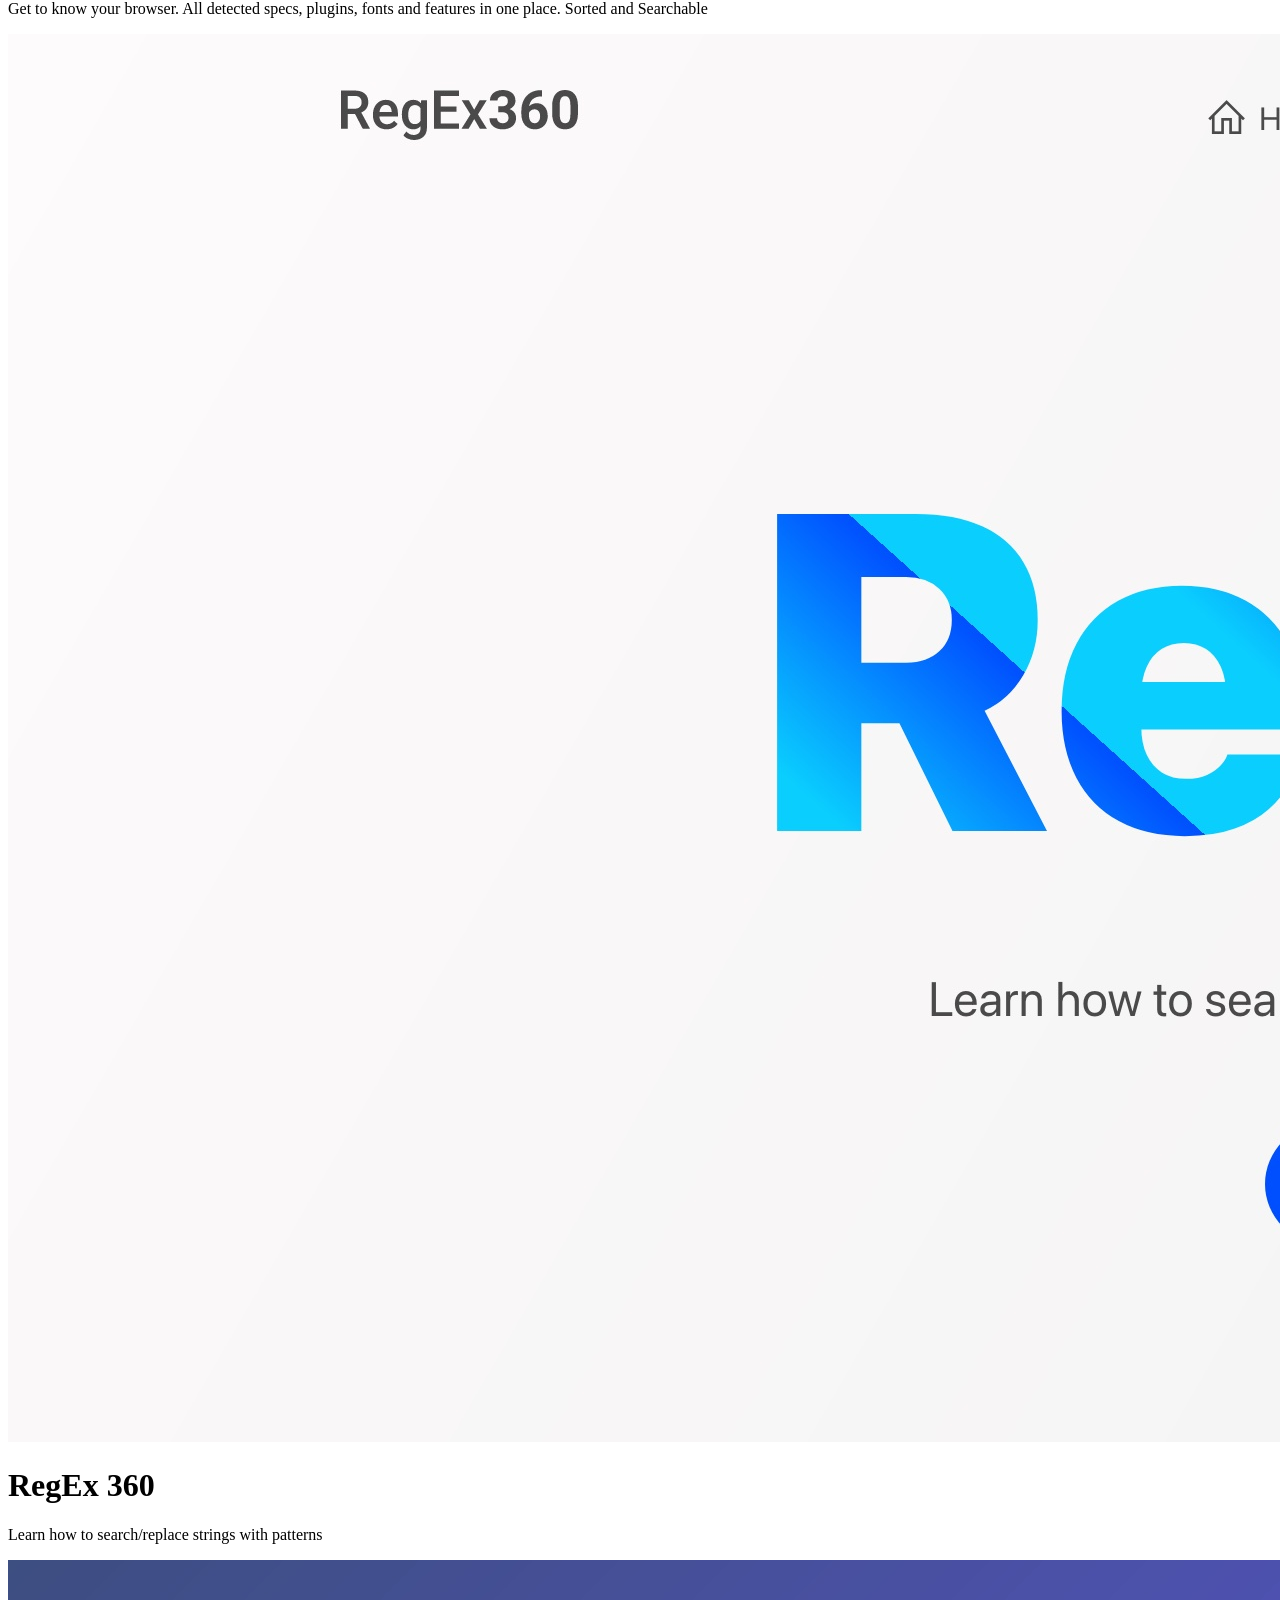
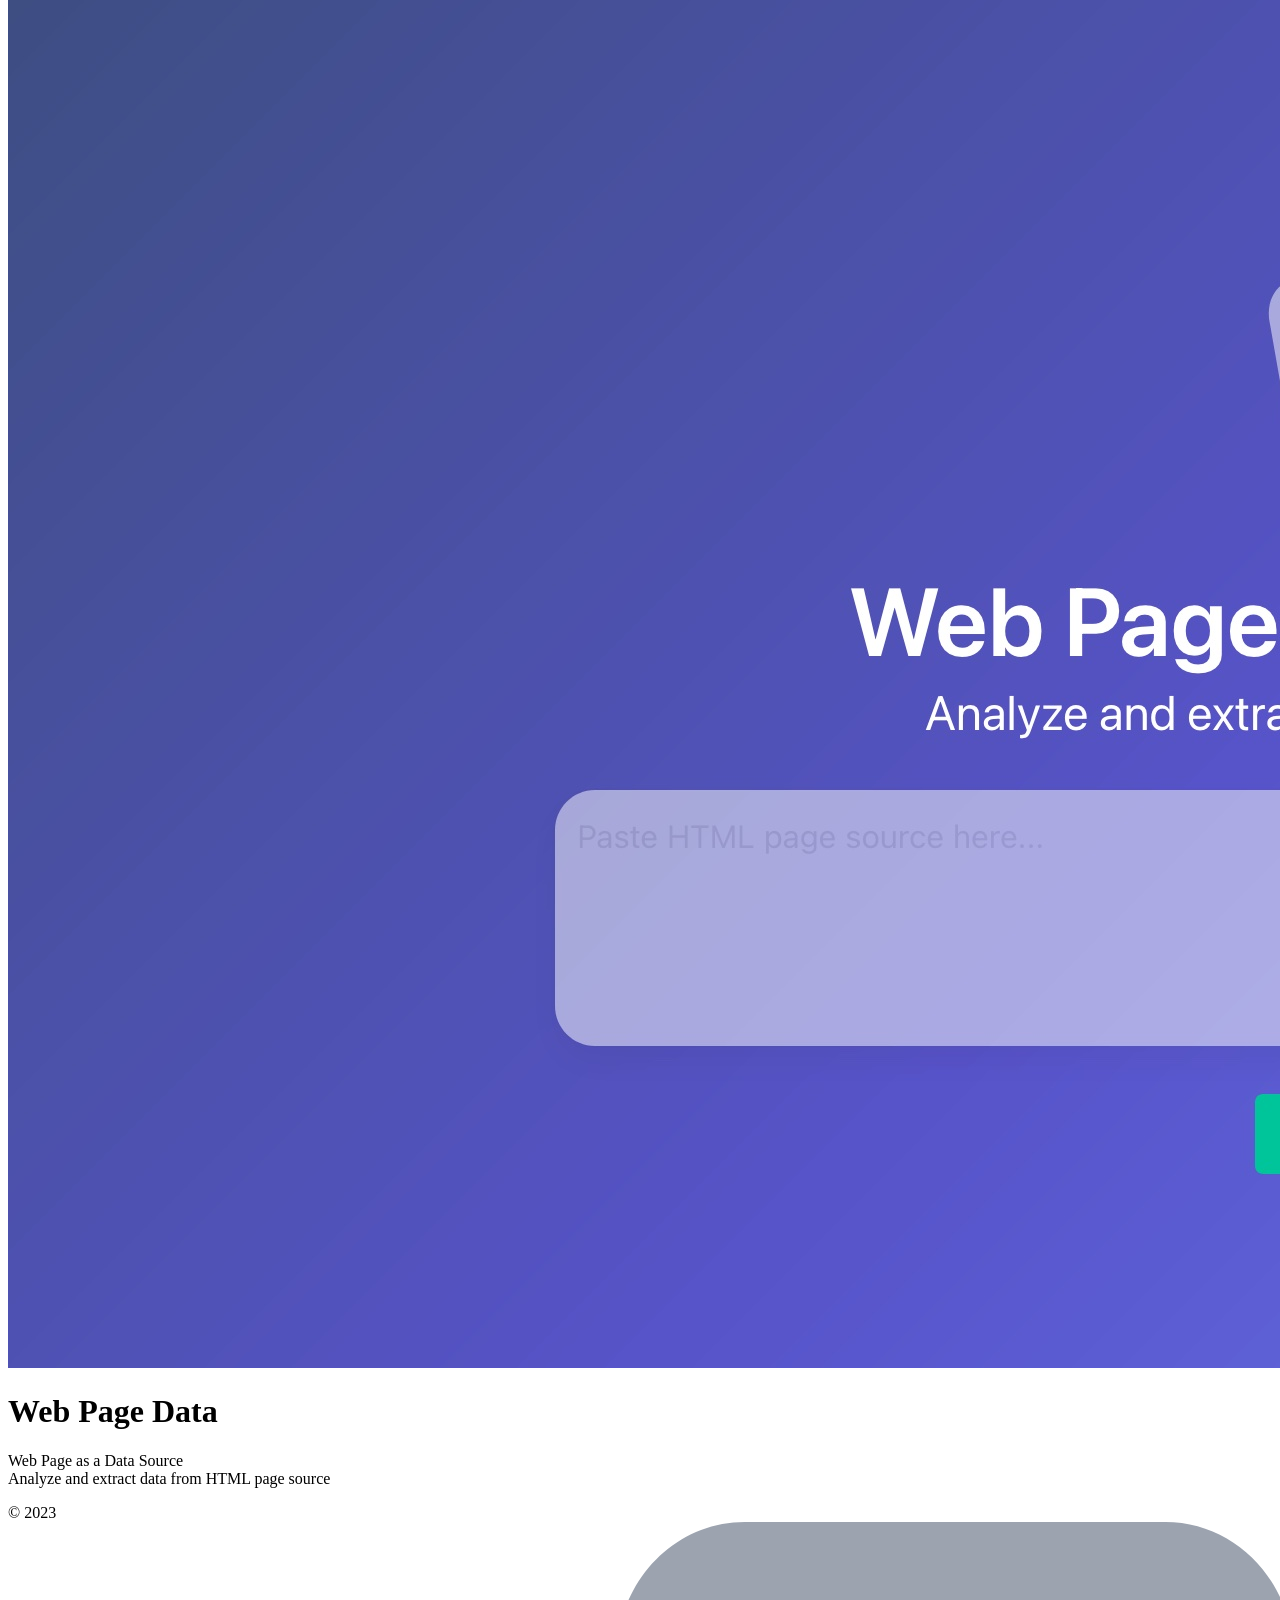
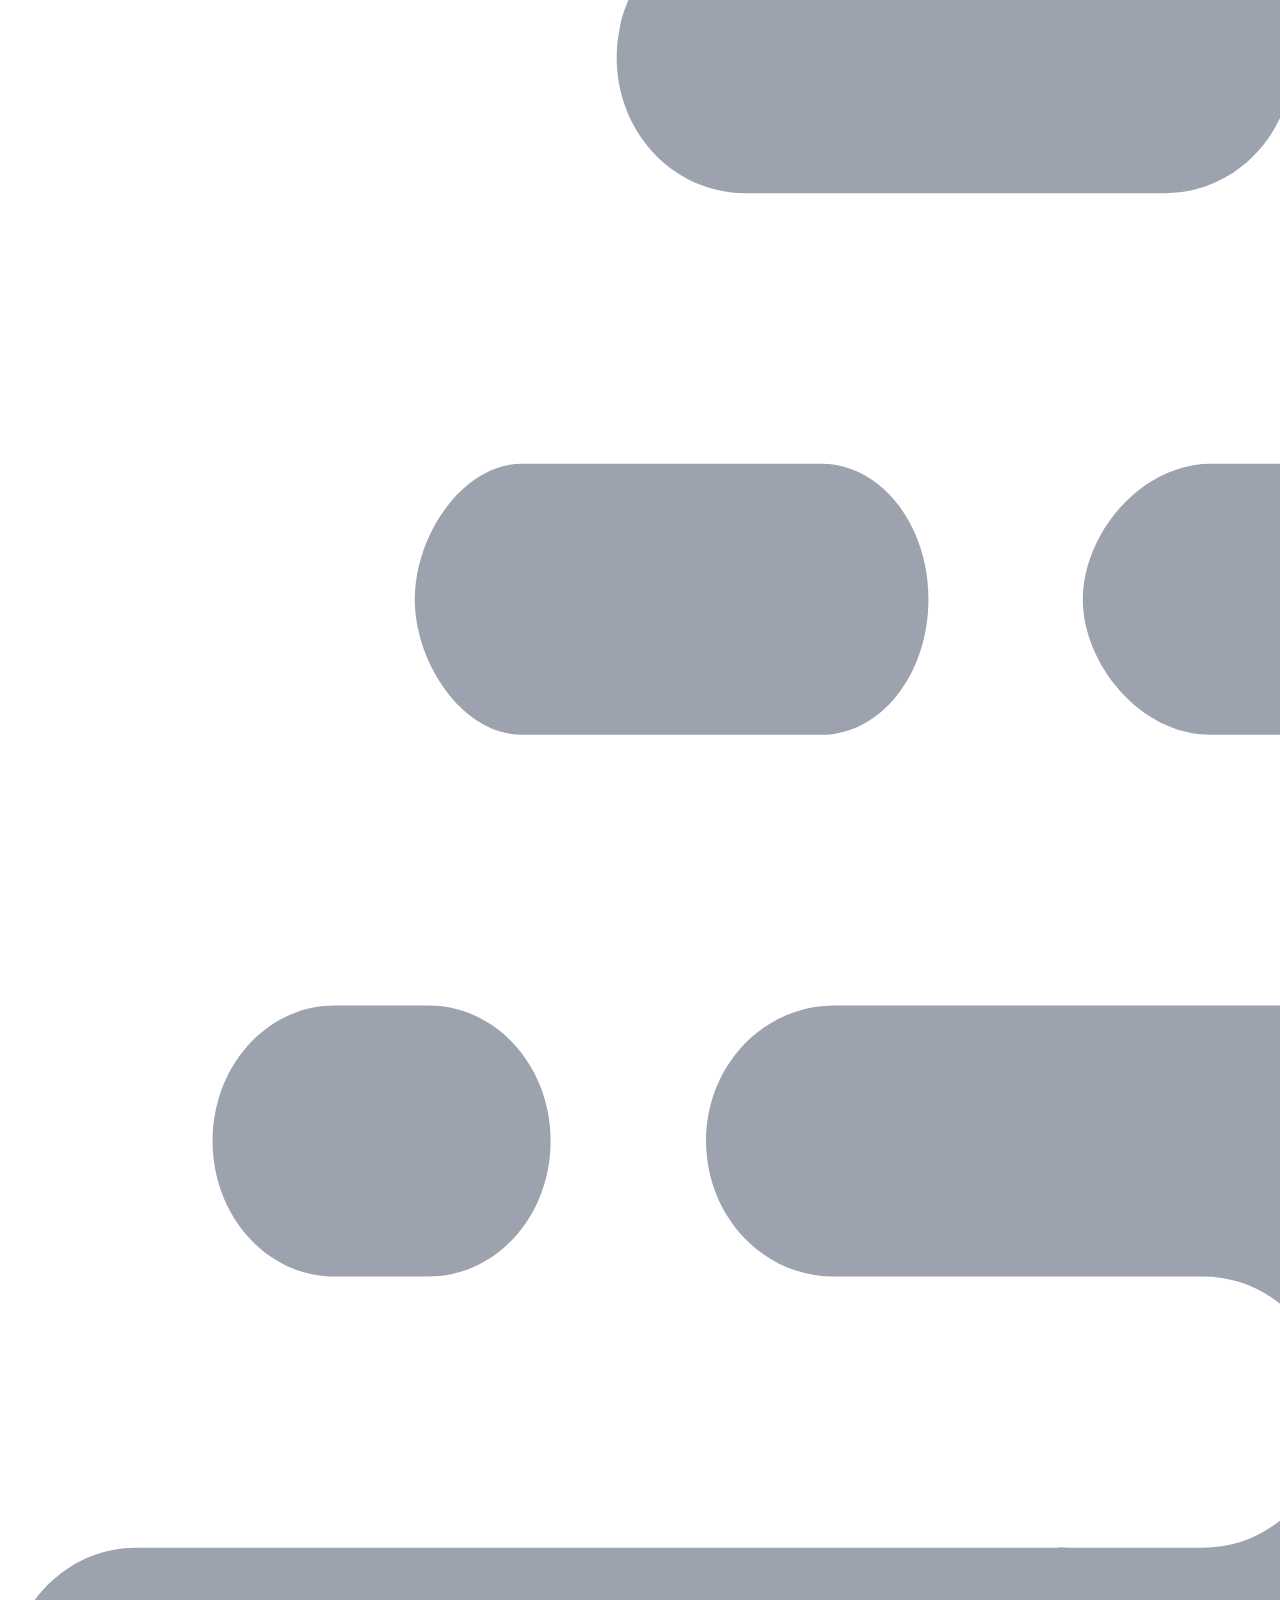
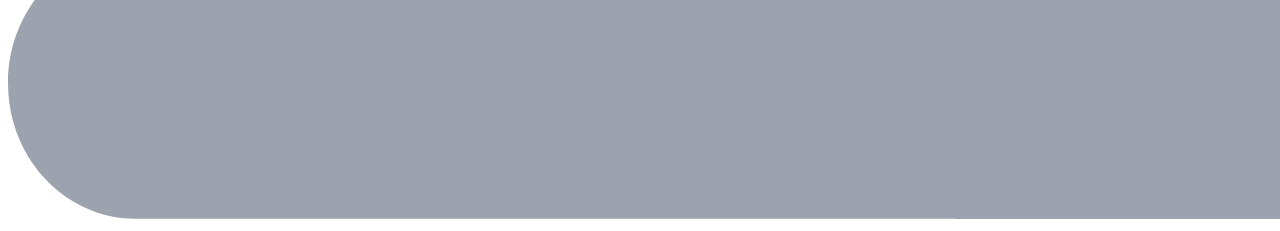
==== commit 3a622920: "1.0.3" ====
--- a/index.html
+++ b/index.html
@@ -1,2 +1,2 @@
-<!doctype html><html lang=en><head><meta charset=utf-8><link rel=icon href=/favicon.ico><meta name=viewport content="width=device-width,initial-scale=1,minimum-scale=1"><meta name=theme-color content="#000000"><meta name=description content="Nice Web App"><meta name=keywords content="nice web app,collection of useful apps"><title>Nice Web App</title><link rel=stylesheet href=https://niceweb.app/style.css><link defer rel=stylesheet href=/css/line-awesome.min.css><script defer src=/js/darkmode.js></script></head><body class="h-screen w-screen flex flex-col bg-slate-50 text-black dark:bg-black dark:text-white"><div class="flex flex-row grow-0 text-left p-5"><div class="basis-1/2 text-black dark:text-white"><a href=https://niceweb.app class="font-black text-2xl">NiceWeb.App</a><p class="font-light text-base">App Development Playground</p></div><div class="basis-1/2 text-right"><i class="las la-2x la-adjust text-gray-400 dark:text-white cursor-pointer hover:text-gray-600 hover:dark:text-gray-400" onclick=switchMode()></i></div></div><div id=content class=grow><div class="flex h-full"><div class="flex flex-col md:flex-row px-10 grow gap-12 justify-center content-center items-center"><div class="w-full md:w-1/3 md:h-80 rounded-2xl transform transition-all hover:scale-105 bg-yellow-400 shadow-md overflow-hidden"><a href=https://niceweb.app/browser-dashboard target=_blank class=w-full><img src=/img/browser-dashboard.jpg class="w-full object-cover rounded-t-xl"></a><div class=p-5><h1 class="uppercase tracking-wider text-md font-light mb-3 text-black">Browser Dashboard</h1><p class="text-sm font-light text-black">Get to know your browser. All detected specs, plugins, fonts and
-features in one place. Sorted and Searchable</p></div></div><div class="w-full md:w-1/3 md:h-80 rounded-2xl transform transition-all hover:scale-105 bg-blue-700 shadow-md overflow-hidden"><a href=https://niceweb.app/regex360 target=_blank class=w-full><img src=/img/regex-360.jpg class="w-full object-cover rounded-t-xl"></a><div class=p-5><h1 class="uppercase tracking-wider text-md font-light mb-3 text-white">RegEx 360</h1><p class="text-sm font-light text-white">Learn how to search/replace strings with patterns</p></div></div><div class="w-full md:w-1/3 md:h-80 rounded-2xl transform transition-all hover:scale-105 bg-green-500 shadow-md overflow-hidden"><a href=https://niceweb.app/web-page-data target=_blank class=w-full><img src=/img/web-page-data.jpg class="w-full object-cover rounded-t-xl"></a><div class=p-5><h1 class="uppercase tracking-wider text-md font-light mb-3 text-white">Web Page Data</h1><p class="text-sm font-light text-white">Web Page as a Data Source<br>Analyze and extract data from HTML page source</p></div></div></div></div></div><div class="flex flex-row grow-0 p-5"><div class=basis-1/2><div class="text-sm text-gray-400 pt-2"><span class=inline>&copy; 2022</span></div></div><div class="basis-1/2 text-right"><a href=https://ademsabic.com class=basis-1/3><img src=/svg/logo.svg class="w-8 object-center inline"></a></div></div></body></html>+<!doctype html><html lang=en><head><meta charset=utf-8><link rel=icon href=/favicon.ico><meta name=viewport content="width=device-width,initial-scale=1,minimum-scale=1"><meta name=theme-color content="#000000"><meta name=description content="Nice Web App"><meta name=keywords content="nice web app,collection of useful apps"><title>Nice Web App</title><link rel=stylesheet href=https://niceweb.app/style.css><link defer rel=stylesheet href=/css/line-awesome.min.css><script defer src=/js/darkmode.js></script></head><body class="h-screen w-screen flex flex-col bg-slate-50 text-black dark:bg-black dark:text-white"><div class="flex flex-row grow-0 text-left p-5"><div class="basis-full text-center md:text-left text-black dark:text-white"><a href=https://niceweb.app class="font-black text-2xl">NiceWeb.App</a><p class="font-light text-base">App Development Playground</p></div><div class="basis-auto text-right"><i class="las la-2x la-adjust text-gray-400 dark:text-white cursor-pointer hover:text-gray-600 hover:dark:text-gray-400" onclick=switchMode()></i></div></div><div id=content class=grow><div class="flex h-full"><div class="flex flex-col md:flex-row px-5 md:px-10 grow gap-12 justify-center content-center items-center"><div class="w-full md:w-1/3 md:h-80 rounded-2xl transform transition-all hover:scale-105 bg-yellow-400 shadow-md overflow-hidden"><a href=https://niceweb.app/browser-dashboard target=_blank class=w-full><img src=/img/browser-dashboard.jpg class="w-full object-cover rounded-t-xl"></a><div class=p-5><h1 class="uppercase tracking-wider text-md font-light mb-3 text-black">Browser Dashboard</h1><p class="text-sm font-light text-black">Get to know your browser. All detected specs, plugins, fonts and
+features in one place. Sorted and Searchable</p></div></div><div class="w-full md:w-1/3 md:h-80 rounded-2xl transform transition-all hover:scale-105 bg-blue-700 shadow-md overflow-hidden"><a href=https://niceweb.app/regex360 target=_blank class=w-full><img src=/img/regex-360.jpg class="w-full object-cover rounded-t-xl"></a><div class=p-5><h1 class="uppercase tracking-wider text-md font-light mb-3 text-white">RegEx 360</h1><p class="text-sm font-light text-white">Learn how to search/replace strings with patterns</p></div></div><div class="w-full md:w-1/3 md:h-80 rounded-2xl transform transition-all hover:scale-105 bg-green-500 shadow-md overflow-hidden"><a href=https://niceweb.app/web-page-data target=_blank class=w-full><img src=/img/web-page-data.jpg class="w-full object-cover rounded-t-xl"></a><div class=p-5><h1 class="uppercase tracking-wider text-md font-light mb-3 text-white">Web Page Data</h1><p class="text-sm font-light text-white">Web Page as a Data Source<br>Analyze and extract data from HTML page source</p></div></div></div></div></div><div class="flex flex-row grow-0 p-5"><div class=basis-full><div class="text-sm text-gray-400 pt-2"><span class=inline>&copy; 2023</span></div></div><div class="basis-auto text-right"><a href=https://ademsabic.com class=basis-1/3><img src=/svg/logo.svg class="w-8 object-center inline"></a></div></div></body></html>
